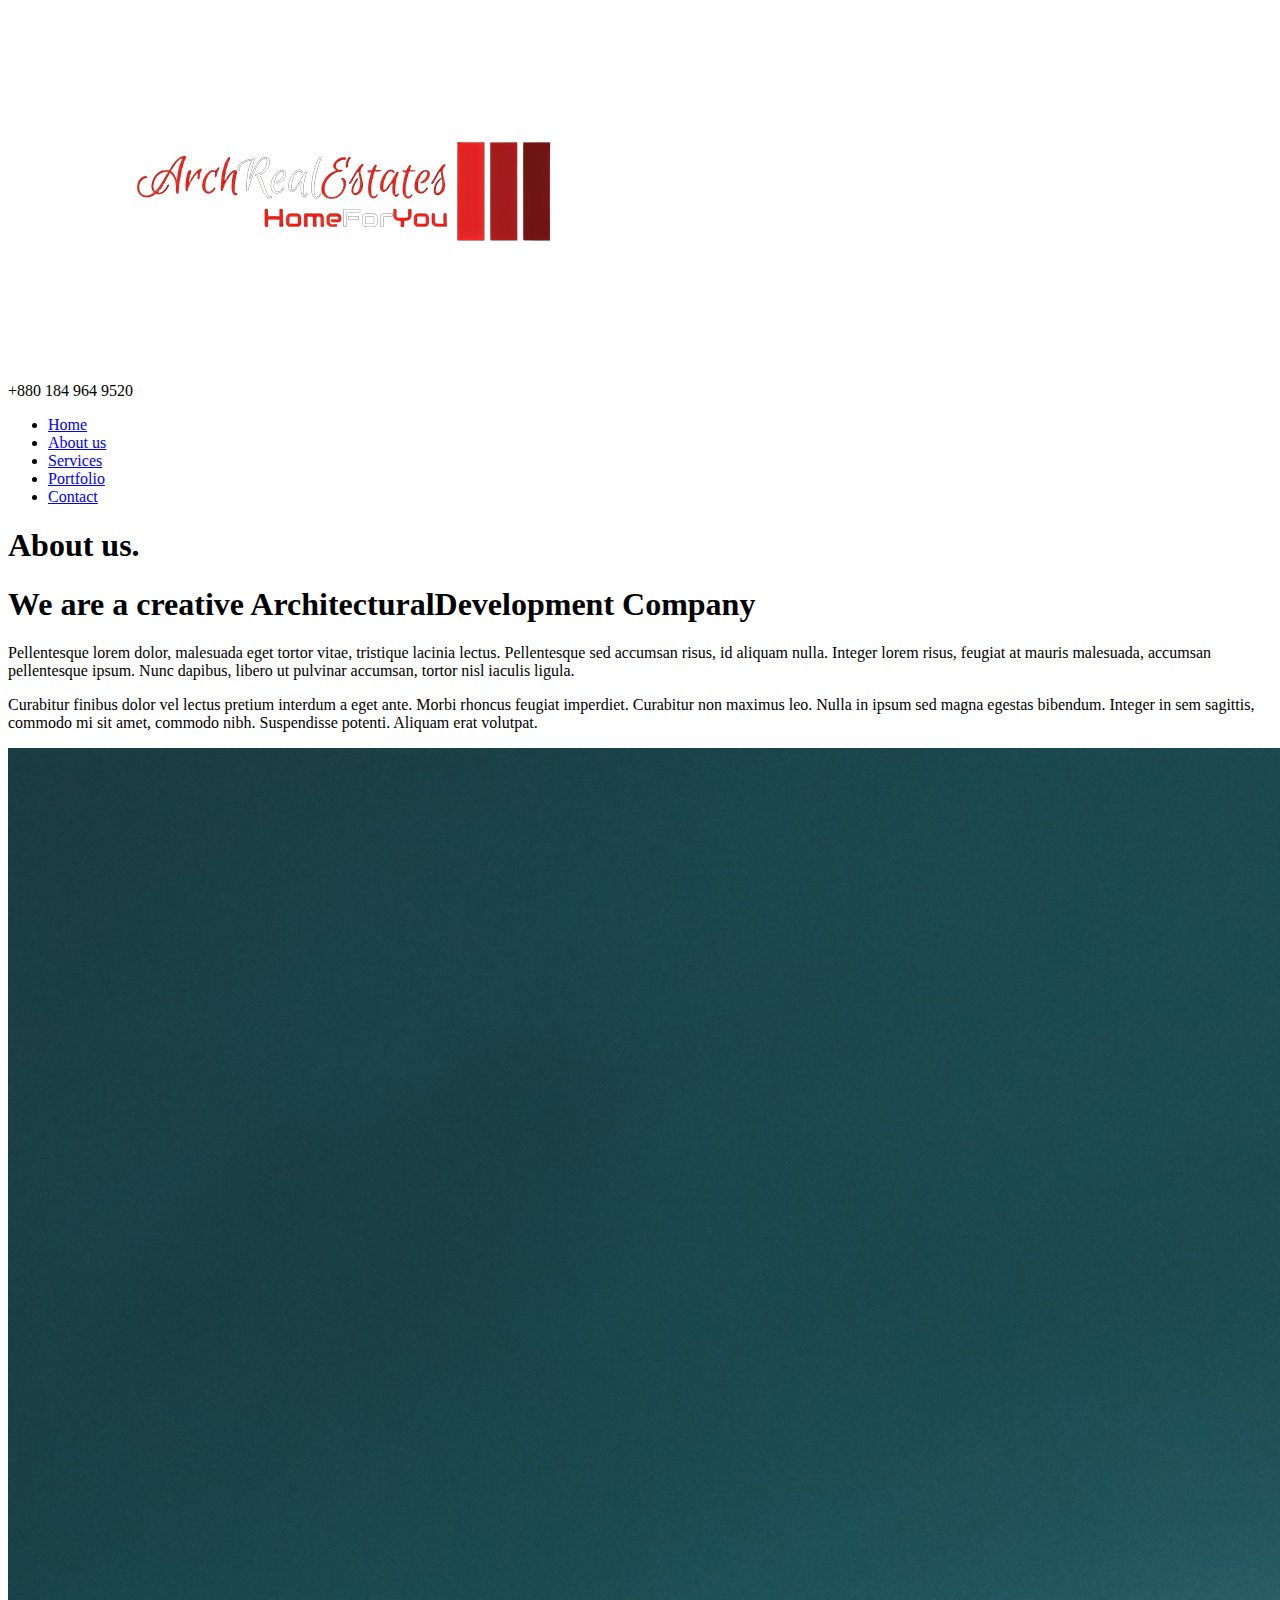
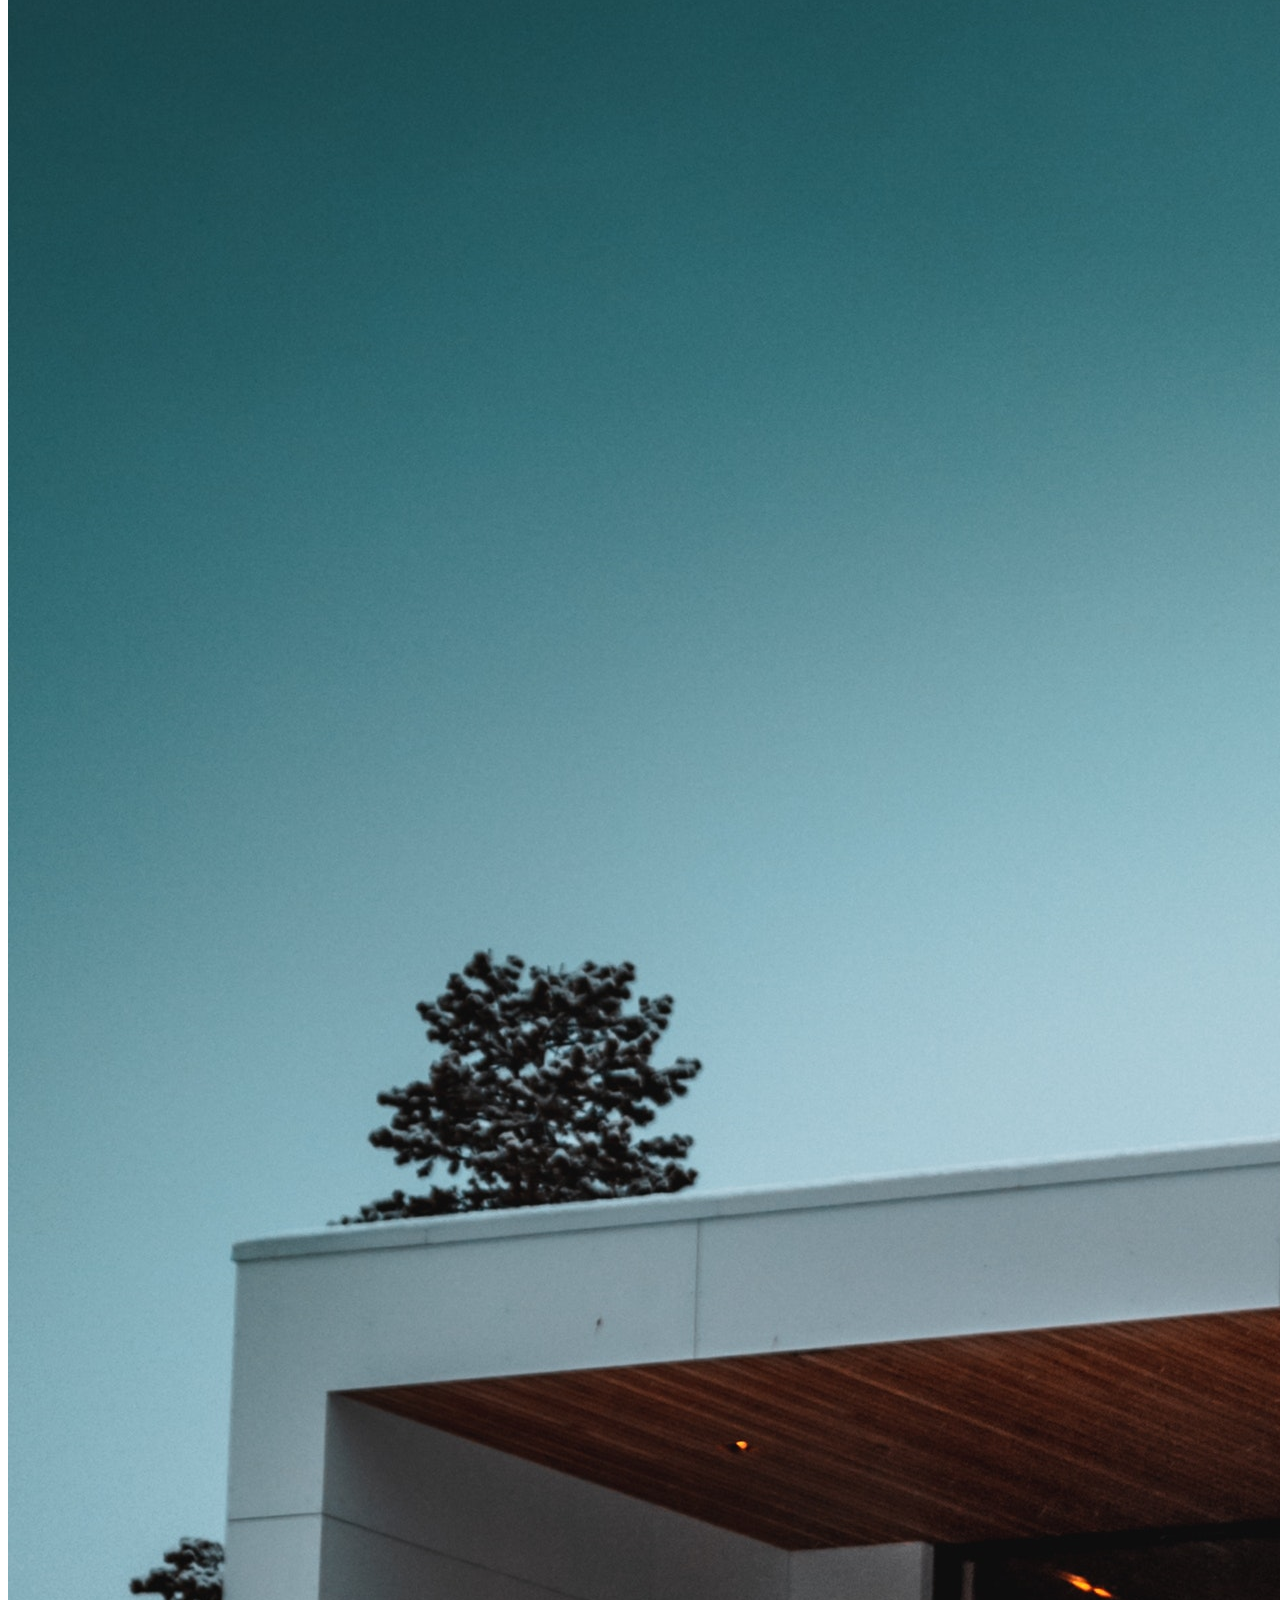
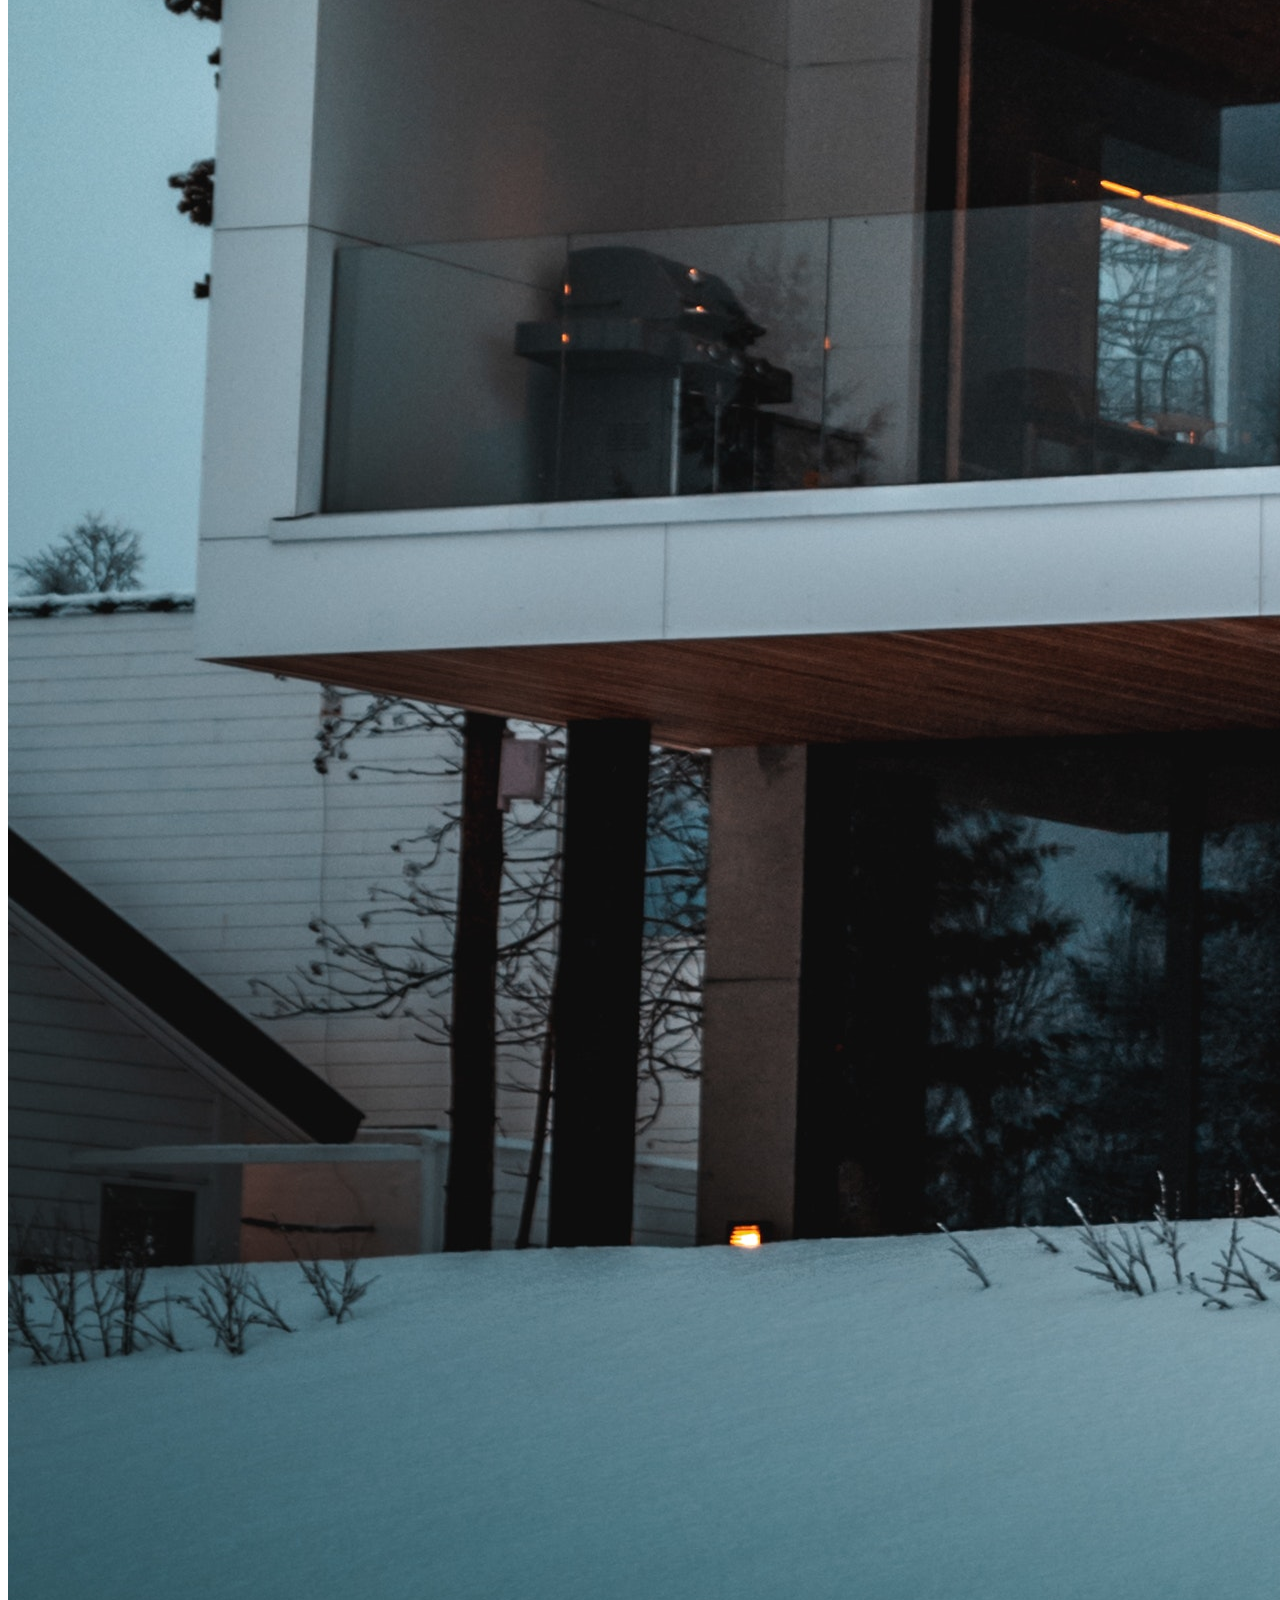
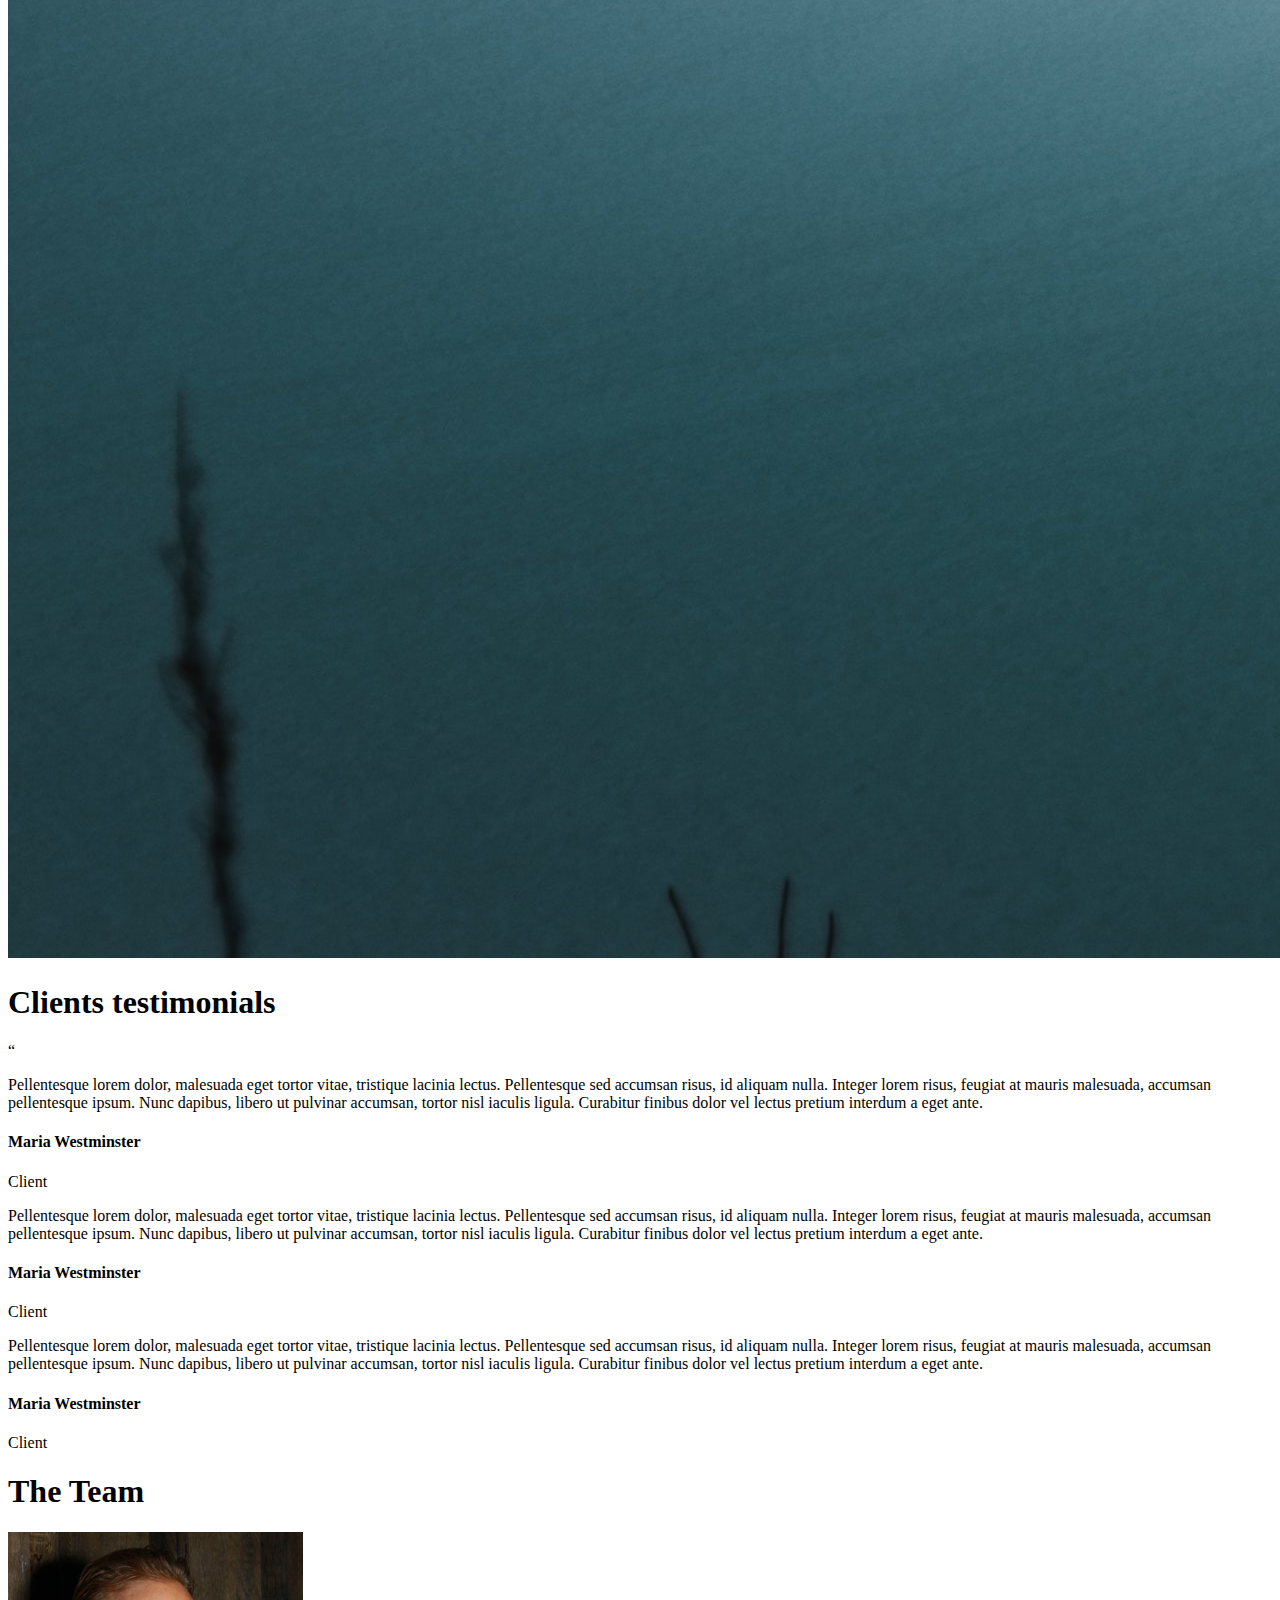
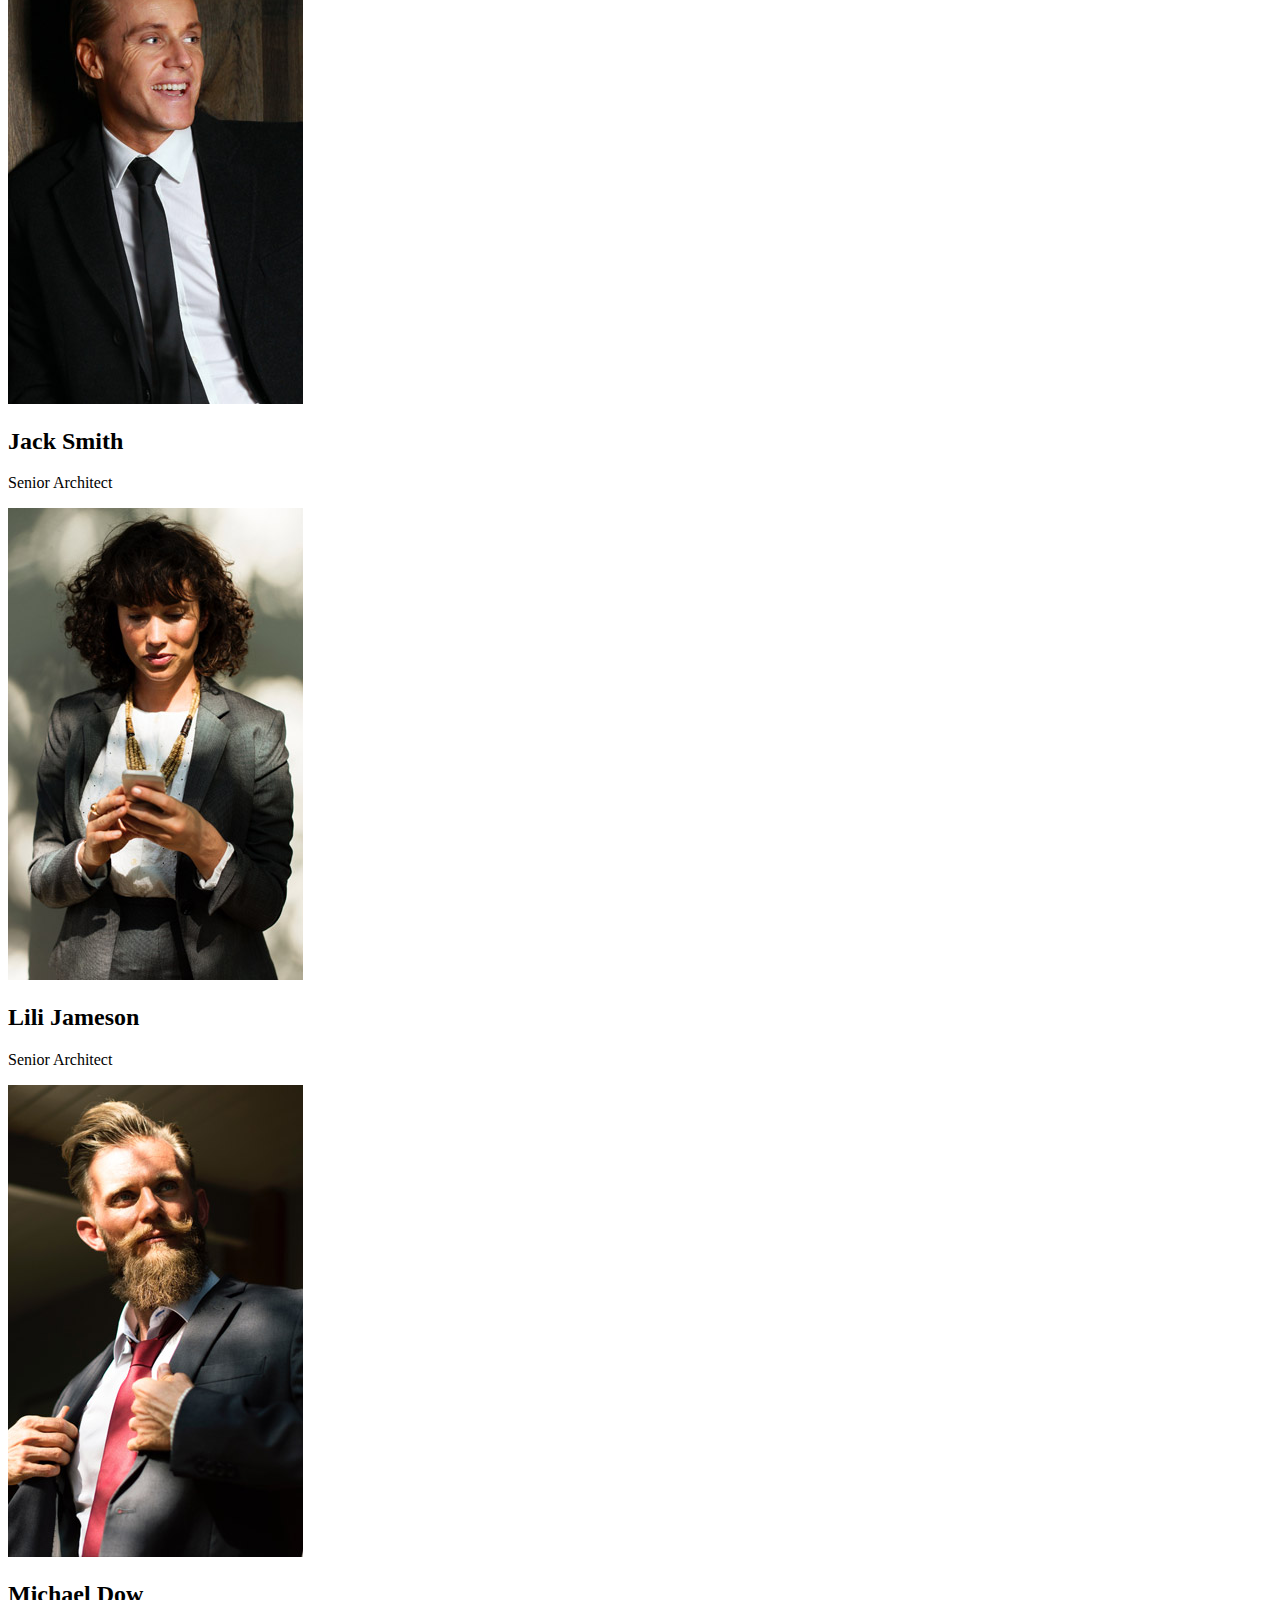
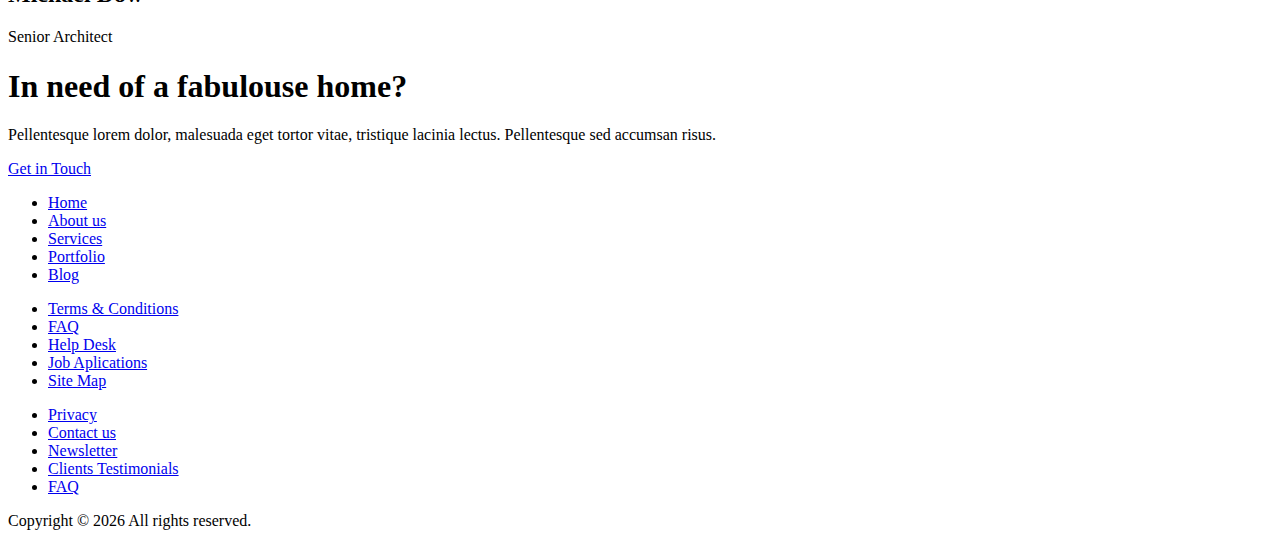
==== about.html @ f1fff40c "Add files via upload" ====
<!DOCTYPE html>
<html lang="en">
<head>
	<title>ArcH Real Estates</title>
	<meta charset="UTF-8">
	<meta name="description" content="ArcH Real Estates">
	<meta name="keywords" content="arcade, architecture, onepage, creative, html">
	<meta name="viewport" content="width=device-width, initial-scale=1.0">
	<!-- Favicon -->   
	<!-- <link href="img/favicon.ico" rel="shortcut icon"/> -->

	<!-- Google Fonts -->
	<link href="https://fonts.googleapis.com/css?family=Roboto:300,400,500,700" rel="stylesheet">

	<!-- Stylesheets -->
	<link rel="stylesheet" href="css/bootstrap.min.css"/>
	<link rel="stylesheet" href="css/font-awesome.min.css"/>
	<link rel="stylesheet" href="css/animate.css"/>
	<link rel="stylesheet" href="css/owl.carousel.css"/>
	<link rel="stylesheet" href="css/style.css"/>


	<!--[if lt IE 9]>
	  <script src="https://oss.maxcdn.com/html5shiv/3.7.2/html5shiv.min.js"></script>
	  <script src="https://oss.maxcdn.com/respond/1.4.2/respond.min.js"></script>
	<![endif]-->

</head>
<body>
	<!-- Page Preloder -->
	<div id="preloder">
		<div class="loader"></div>
	</div>
	
	<!-- Header section start -->   
	<header class="header-area">
		<a href="index.html" class="logo-area">
			<img src="img/archLogo.png" alt="">
		</a>
		<div class="nav-switch">
			<i class="fa fa-bars"></i>
		</div>
		<div class="phone-number">+880 184 964 9520</div>
		<nav class="nav-menu">
			<ul>
				<li><a href="index.html">Home</a></li>
				<li class="active"><a href="about.html">About us</a></li>
				<li><a href="service.html">Services</a></li>
				<li><a href="portfolio.html">Portfolio</a></li>
				<li><a href="contact.html">Contact</a></li>
			</ul>
		</nav>
	</header>
	<!-- Header section end -->   


	<!-- Page header section start -->
	<section class="page-header-section set-bg" data-setbg="img/headerr.jpg">
		<div class="container">
			<h1 class="header-title">About <span>us.</span></h1>
		</div>
	</section>
	<!-- Page header section end -->



	<!-- Intro section start -->
	<section class="intro-section spad">
		<div class="container">
			<div class="row">
				<div class="col-lg-8 intro-text">
					<h1>We are a creative Architectural<span>Development</span> Company</h1>
					<div class="row">
						<div class="col-md-6">
							<p>Pellentesque lorem dolor, malesuada eget tortor vitae, tristique lacinia lectus. Pellentesque sed accumsan risus, id aliquam nulla. Integer lorem risus, feugiat at mauris malesuada, accumsan pellentesque ipsum. Nunc dapibus, libero ut pulvinar accumsan, tortor nisl iaculis ligula. </p>
						</div>
						<div class="col-md-6">
							<p>Curabitur finibus dolor vel lectus pretium interdum a eget ante. Morbi rhoncus feugiat imperdiet. Curabitur non maximus leo. Nulla in ipsum sed magna egestas bibendum. Integer in sem sagittis, commodo mi sit amet, commodo nibh. Suspendisse potenti. Aliquam erat volutpat. </p>
						</div>
					</div>
				</div>
				<div class="col-lg-4 pt-4">
					<img src="img/build-5.jpg" alt="">
				</div>
			</div>
		</div>
	</section>
	<!-- Intro section end -->


	<!-- Testimonials section start -->
	<section class="testimonials-section spad">
		<div class="testimonials-image-box"></div>
		<div class="container">
			<div class="row">
				<div class="col-lg-7 pl-lg-0 offset-lg-5 cta-content">
					<h1>Clients <span>testimonials</span></h1>
					<div class="qut">“</div>
					<div class="testimonials-slider" id="test-slider">
						<div class="ts-item">
							<p>Pellentesque lorem dolor, malesuada eget tortor vitae, tristique lacinia lectus. Pellentesque sed accumsan risus, id aliquam nulla. Integer lorem risus, feugiat at mauris malesuada, accumsan pellentesque ipsum. Nunc dapibus, libero ut pulvinar accumsan, tortor nisl iaculis ligula. Curabitur finibus dolor vel lectus pretium interdum a eget ante. </p>
							<h4>Maria Westminster</h4>
							<span>Client</span>
						</div>
						<div class="ts-item">
							<p>Pellentesque lorem dolor, malesuada eget tortor vitae, tristique lacinia lectus. Pellentesque sed accumsan risus, id aliquam nulla. Integer lorem risus, feugiat at mauris malesuada, accumsan pellentesque ipsum. Nunc dapibus, libero ut pulvinar accumsan, tortor nisl iaculis ligula. Curabitur finibus dolor vel lectus pretium interdum a eget ante. </p>
							<h4>Maria Westminster</h4>
							<span>Client</span>
						</div>
						<div class="ts-item">
							<p>Pellentesque lorem dolor, malesuada eget tortor vitae, tristique lacinia lectus. Pellentesque sed accumsan risus, id aliquam nulla. Integer lorem risus, feugiat at mauris malesuada, accumsan pellentesque ipsum. Nunc dapibus, libero ut pulvinar accumsan, tortor nisl iaculis ligula. Curabitur finibus dolor vel lectus pretium interdum a eget ante. </p>
							<h4>Maria Westminster</h4>
							<span>Client</span>
						</div>
					</div>
					<div class="slide-num-holder test-slider" id="snh-2"></div>
				</div>
			</div>
		</div>
	</section>
	<!-- Testimonials section end -->



	<!-- Team section start -->
	<section class="team-section spad">
		<div class="container">
			<div class="section-title mb100">
				<h1>The Team</h1>
			</div>
			<div class="row">
				<div class="col-lg-4 col-md-6">
					<div class="team-member">
						<img src="img/team/1.jpg" alt="">
						<div class="member-info">
							<h2>Jack Smith</h2>
							<p>Senior Architect</p>
						</div>
					</div>
				</div>
				<div class="col-lg-4 col-md-6">
					<div class="team-member">
						<img src="img/team/2.jpg" alt="">
						<div class="member-info">
							<h2>Lili Jameson</h2>
							<p>Senior Architect</p>
						</div>
					</div>
				</div>
				<div class="col-lg-4 col-md-6">
					<div class="team-member">
						<img src="img/team/3.jpg" alt="">
						<div class="member-info">
							<h2>Michael Dow</h2>
							<p>Senior Architect</p>
						</div>
					</div>
				</div>
			</div>
		</div>
	</section>
	<!-- Team section end -->


	<section class="promo-section">
		<div class="container">
			<div class="row">
				<div class="col-lg-9 promo-text">
					<h1>In need of a <span>fabulouse</span> home?</h1>
					<p>Pellentesque lorem dolor, malesuada eget tortor vitae, tristique lacinia lectus. Pellentesque sed accumsan risus.</p>
				</div>
				<div class="col-lg-3 text-lg-right">
					<a href="#" class="site-btn sb-dark mt-4">Get in Touch</a>
				</div>
			</div>
		</div>
	</section>




	<!-- Footer section start -->
	<footer class="footer-section">
		<div class="footer-social">
			<div class="social-links">
				<a href="#"><i class="fa fa-pinterest"></i></a>
				<a href="#"><i class="fa fa-linkedin"></i></a>
				<a href="#"><i class="fa fa-instagram"></i></a>
				<a href="#"><i class="fa fa-facebook"></i></a>
				<a href="#"><i class="fa fa-twitter"></i></a>
			</div>
		</div>
		<div class="container">
			<div class="row">
				<div class="col-lg-9 offset-lg-3">
					<div class="row">
						<div class="col-md-4">
							<div class="footer-item">
								<ul>
									<li><a href="#">Home</a></li>
									<li><a href="#">About us</a></li>
									<li><a href="#">Services</a></li>
									<li><a href="#">Portfolio</a></li>
									<li><a href="#">Blog</a></li>
								</ul>
							</div>
						</div>
						<div class="col-md-4">
							<div class="footer-item">
								<ul>
									<li><a href="#">Terms & Conditions</a></li>
									<li><a href="#">FAQ</a></li>
									<li><a href="#">Help Desk</a></li>
									<li><a href="#">Job Aplications</a></li>
									<li><a href="#">Site Map</a></li>
								</ul>
							</div>
						</div>
						<div class="col-md-4">
							<div class="footer-item">
								<ul>
									<li><a href="#">Privacy</a></li>
									<li><a href="#">Contact us</a></li>
									<li><a href="#">Newsletter</a></li>
									<li><a href="#">Clients Testimonials</a></li>
									<li><a href="#">FAQ</a></li>
								</ul>
							</div>
						</div>
					</div>
				</div>
			</div>
		</div>


		
		<div class="copyright">Copyright &copy; 
			<script>document.write(new Date().getFullYear());</script> All rights reserved.  
			<!-- <br>This template is made with <i class="fa fa-heart-o" aria-hidden="true"></i> by <a href="https://colorlib.com" target="_blank">Colorlib</a> -->
		</div>
	</footer>
	<!-- Footer section end -->



	<!--====== Javascripts & Jquery ======-->
	<script src="js/jquery-2.1.4.min.js"></script>
	<script src="js/bootstrap.min.js"></script>
	<script src="js/isotope.pkgd.min.js"></script>
	<script src="js/owl.carousel.min.js"></script>
	<script src="js/jquery.owl-filter.js"></script>
	<script src="js/magnific-popup.min.js"></script>
	<script src="js/circle-progress.min.js"></script>
	<script src="js/main.js"></script>
</body>
</html>
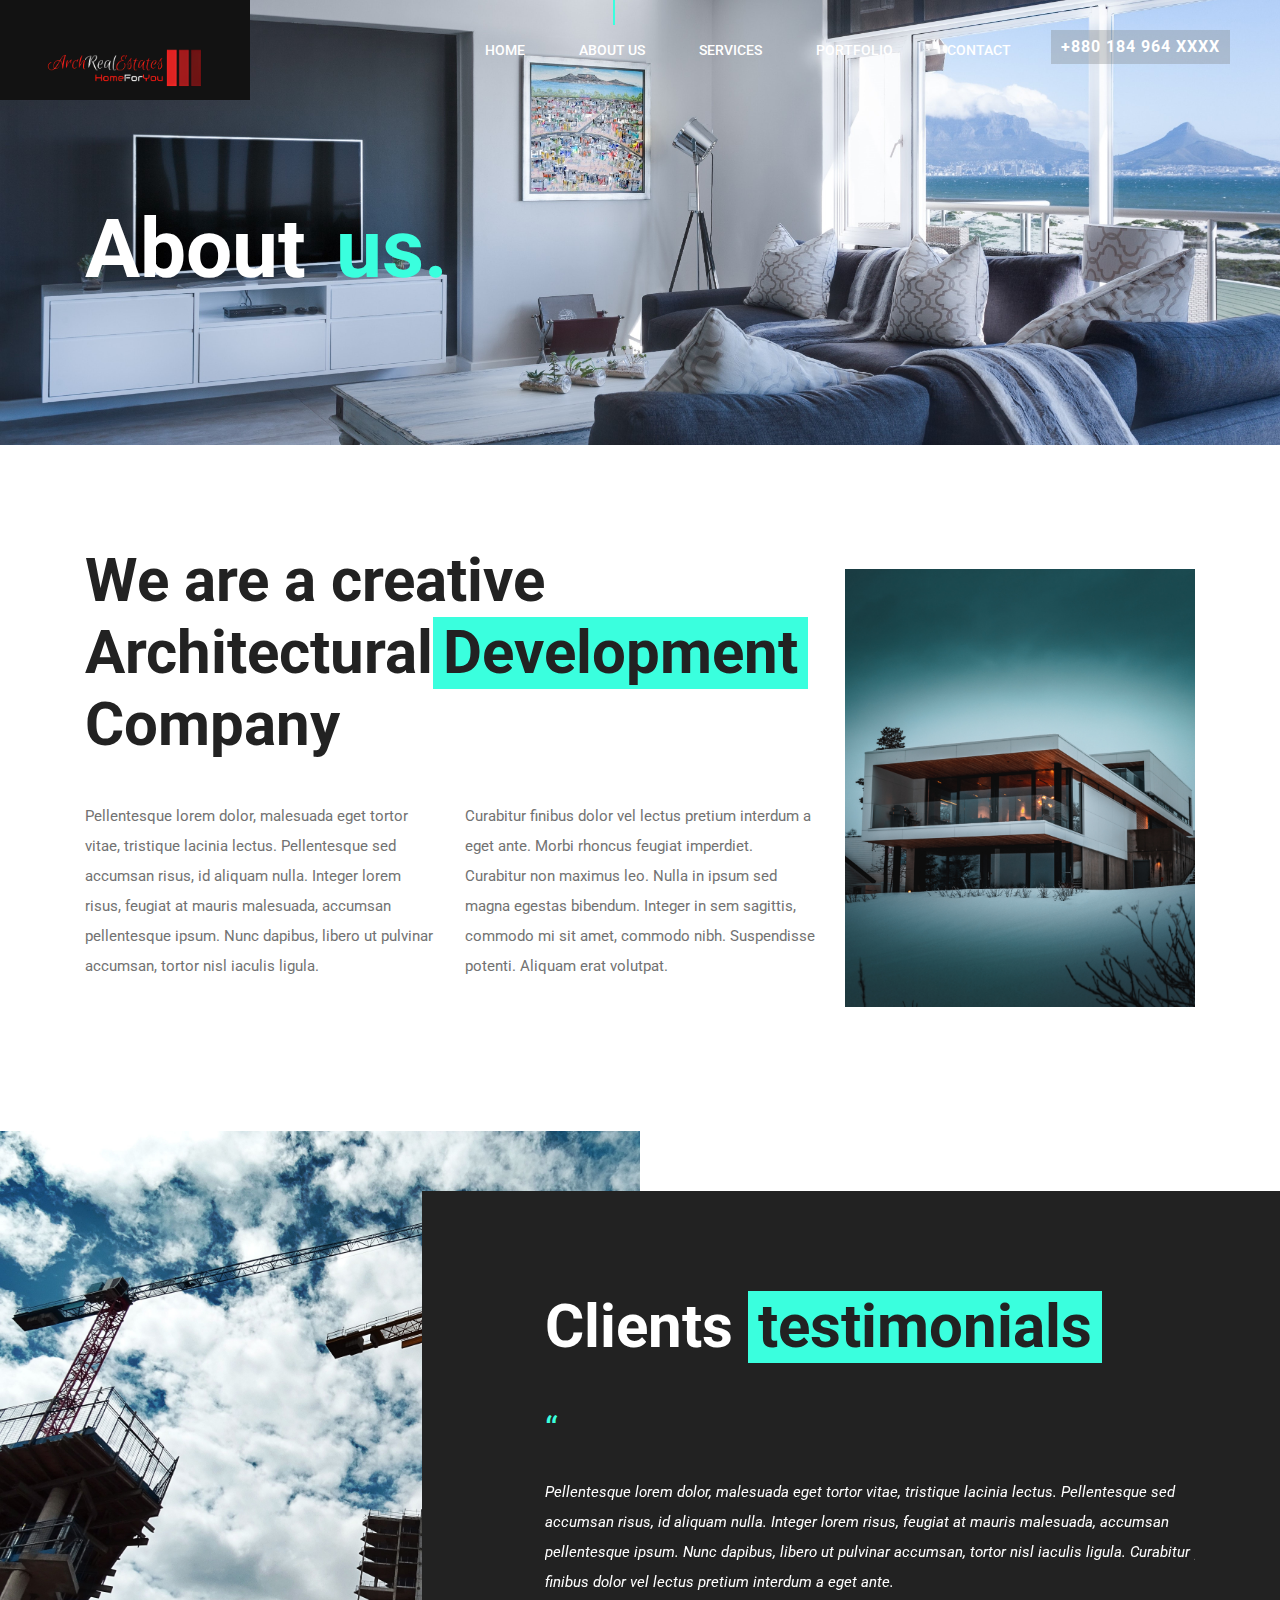
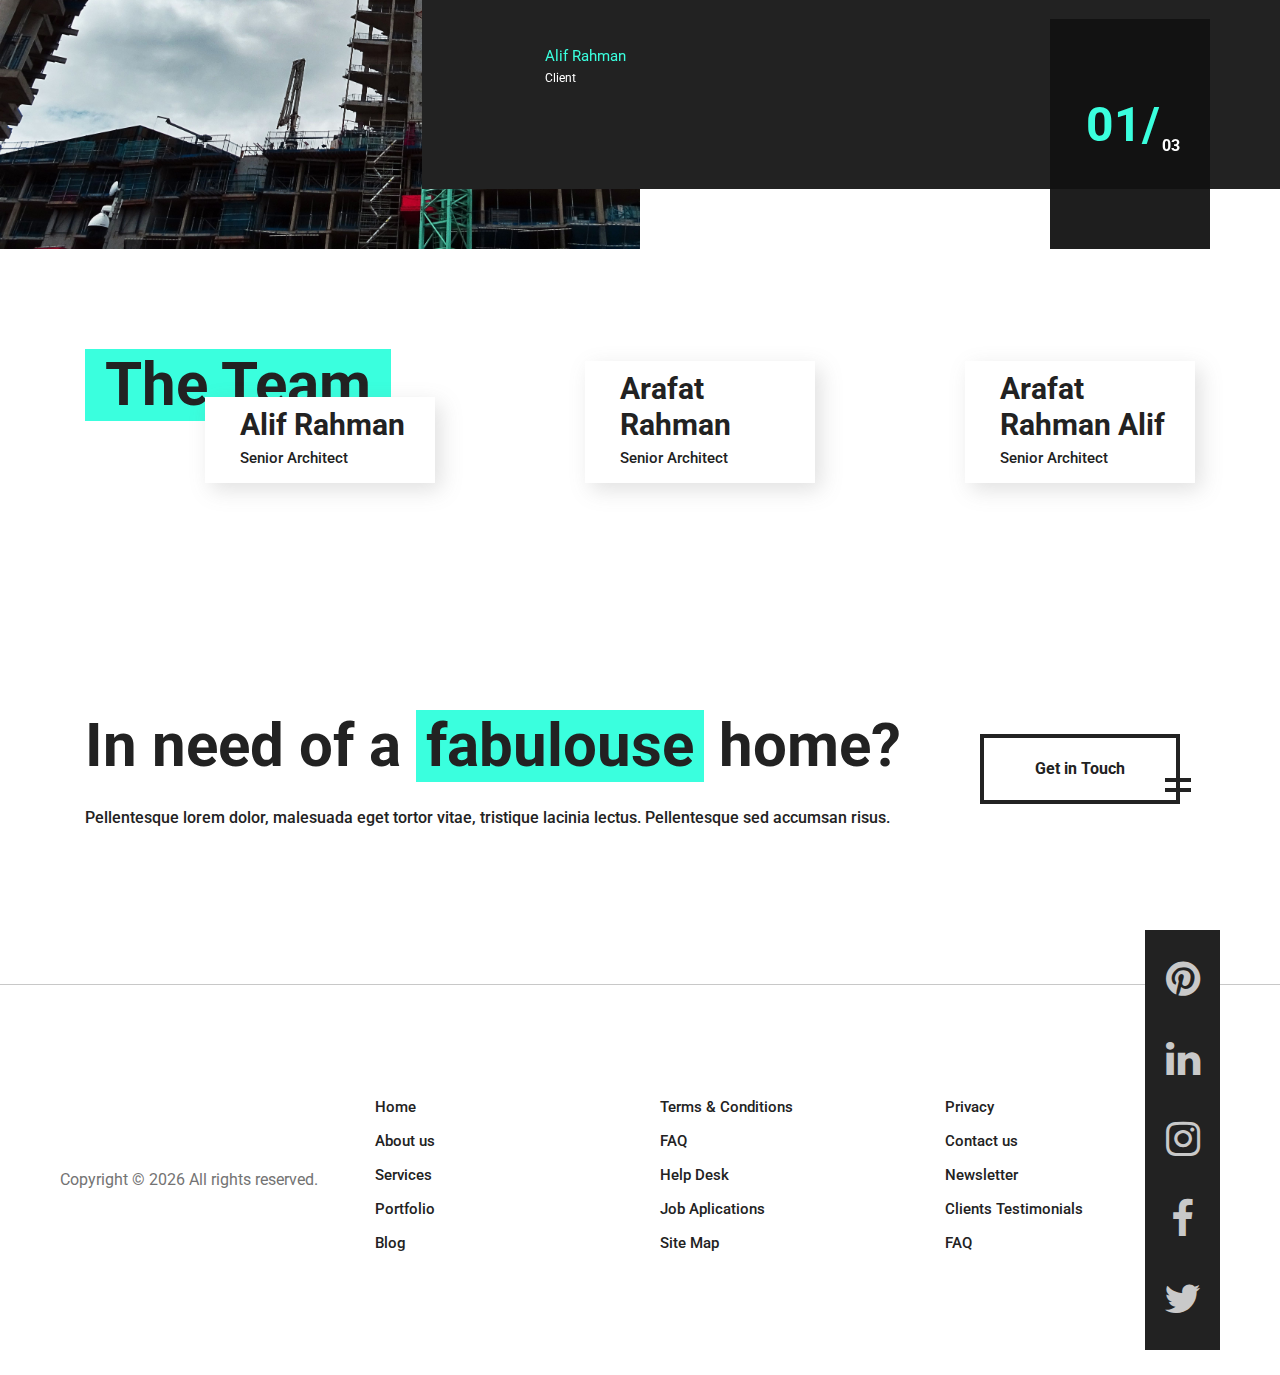
==== commit 15975166: "Add files via upload" ====
--- a/about.html
+++ b/about.html
@@ -28,10 +28,10 @@
 </head>
 <body>
 	<!-- Page Preloder -->
-	<div id="preloder">
+	<!-- <div id="preloder">
 		<div class="loader"></div>
 	</div>
-	
+	 -->
 	<!-- Header section start -->   
 	<header class="header-area">
 		<a href="index.html" class="logo-area">
@@ -40,7 +40,7 @@
 		<div class="nav-switch">
 			<i class="fa fa-bars"></i>
 		</div>
-		<div class="phone-number">+880 184 964 9520</div>
+		<div class="phone-number">+880 184 964 XXXX</div>
 		<nav class="nav-menu">
 			<ul>
 				<li><a href="index.html">Home</a></li>
@@ -99,17 +99,17 @@
 					<div class="testimonials-slider" id="test-slider">
 						<div class="ts-item">
 							<p>Pellentesque lorem dolor, malesuada eget tortor vitae, tristique lacinia lectus. Pellentesque sed accumsan risus, id aliquam nulla. Integer lorem risus, feugiat at mauris malesuada, accumsan pellentesque ipsum. Nunc dapibus, libero ut pulvinar accumsan, tortor nisl iaculis ligula. Curabitur finibus dolor vel lectus pretium interdum a eget ante. </p>
-							<h4>Maria Westminster</h4>
+							<h4>Alif Rahman</h4>
 							<span>Client</span>
 						</div>
 						<div class="ts-item">
 							<p>Pellentesque lorem dolor, malesuada eget tortor vitae, tristique lacinia lectus. Pellentesque sed accumsan risus, id aliquam nulla. Integer lorem risus, feugiat at mauris malesuada, accumsan pellentesque ipsum. Nunc dapibus, libero ut pulvinar accumsan, tortor nisl iaculis ligula. Curabitur finibus dolor vel lectus pretium interdum a eget ante. </p>
-							<h4>Maria Westminster</h4>
+							<h4>Arafat Rahman</h4>
 							<span>Client</span>
 						</div>
 						<div class="ts-item">
 							<p>Pellentesque lorem dolor, malesuada eget tortor vitae, tristique lacinia lectus. Pellentesque sed accumsan risus, id aliquam nulla. Integer lorem risus, feugiat at mauris malesuada, accumsan pellentesque ipsum. Nunc dapibus, libero ut pulvinar accumsan, tortor nisl iaculis ligula. Curabitur finibus dolor vel lectus pretium interdum a eget ante. </p>
-							<h4>Maria Westminster</h4>
+							<h4>Arafat Rahman Alif</h4>
 							<span>Client</span>
 						</div>
 					</div>
@@ -133,7 +133,7 @@
 					<div class="team-member">
 						<img src="img/team/1.jpg" alt="">
 						<div class="member-info">
-							<h2>Jack Smith</h2>
+							<h2>Alif Rahman</h2>
 							<p>Senior Architect</p>
 						</div>
 					</div>
@@ -142,7 +142,7 @@
 					<div class="team-member">
 						<img src="img/team/2.jpg" alt="">
 						<div class="member-info">
-							<h2>Lili Jameson</h2>
+							<h2>Arafat Rahman</h2>
 							<p>Senior Architect</p>
 						</div>
 					</div>
@@ -151,7 +151,7 @@
 					<div class="team-member">
 						<img src="img/team/3.jpg" alt="">
 						<div class="member-info">
-							<h2>Michael Dow</h2>
+							<h2>Arafat Rahman Alif</h2>
 							<p>Senior Architect</p>
 						</div>
 					</div>
--- a/css/style.css
+++ b/css/style.css
@@ -0,0 +1,2110 @@
+/* =================================
+------------------------------------
+  Arcade - Architecture
+  Version: 1.0
+ ------------------------------------ 
+ ====================================*/
+
+
+
+
+
+/*----------------------------------------*/
+/* Template default CSS
+/*----------------------------------------*/
+html,
+body {
+	height: 100%;
+	font-family: 'Roboto', sans-serif;
+}
+
+h1,
+h2,
+h3,
+h4,
+h5,
+h6 {
+	color: #222222;
+	margin: 0;
+	margin-bottom: 10px;
+	font-weight: 700;
+}
+
+h1 {
+	font-size: 60px;
+	margin-bottom: 40px;
+}
+
+h1 span {
+	background: #3affde;
+	padding: 0 10px;
+	color: #222222;
+	display: inline-block;
+}
+
+h2 {
+	font-size: 36px;
+}
+
+h3 {
+	font-size: 24px;
+	margin-bottom: 30px;
+}
+
+h4 {
+	font-size: 15px;
+}
+
+p {
+	font-size: 15px;
+	color: #727272;
+	line-height: 2;
+}
+
+img {
+	max-width: 100%;
+}
+
+input:focus,
+select:focus,
+button:focus,
+textarea:focus {
+	outline: none;
+}
+
+a:hover,
+a:focus {
+	text-decoration: none;
+	outline: none;
+}
+
+ul,
+ol {
+	padding: 0;
+	margin: 0;
+}
+
+/*------------------------
+  Helper css
+--------------------------*/
+.sp-title {
+	font-size: 60px;
+	margin-bottom: 40px;
+}
+
+.sp-title span {
+	background: #3affde;
+	padding: 0 10px;
+	color: #222222;
+	display: inline-block;
+}
+
+.pt100 {
+	padding-top: 100px;
+}
+
+.pb100 {
+	padding-bottom: 100px;
+}
+
+.pt50 {
+	padding-top: 50px;
+}
+
+.pb50 {
+	padding-bottom: 50px;
+}
+
+.mb100 {
+	margin-bottom: 100px;
+}
+
+.spad {
+	padding: 100px 0;
+}
+
+.section-title {
+	margin-bottom: 75px;
+}
+
+.section-title h1,
+.section-title h2 {
+	display: inline-block;
+	background: #3affde;
+	padding: 0 20px;
+	margin-bottom: 0;
+	font-size: 60px;
+}
+
+.set-bg {
+	background-size: cover;
+	background-repeat: no-repeat;
+}
+
+/*------------------------
+  Common element css
+--------------------------*/
+/*=== Preloder ===*/
+#preloder {
+	position: fixed;
+	width: 100%;
+	height: 100%;
+	top: 0;
+	left: 0;
+	z-index: 999999;
+	background: #fff;
+}
+
+.loader {
+	width: 30px;
+	height: 30px;
+	border: 3px solid #000;
+	position: absolute;
+	top: 50%;
+	left: 50%;
+	margin-top: -13px;
+	margin-left: -13px;
+	border-radius: 60px;
+	border-left-color: transparent;
+	animation: loader 0.8s linear infinite;
+	-webkit-animation: loader 0.8s linear infinite;
+	}
+
+@keyframes loader {
+	0% {
+		transform: rotate(0deg);
+	}
+	50% {
+		transform: rotate(180deg);
+	}
+	100% {
+		transform: rotate(360deg);
+	}
+}
+
+@-webkit-keyframes loader {
+	0% {
+		-webkit-transform: rotate(0deg);
+	}
+	50% {
+		-webkit-transform: rotate(180deg);
+	}
+	100% {
+		-webkit-transform: rotate(360deg);
+	}
+}
+.site-btn {
+	display: inline-block;
+	font-weight: 700;
+	border: 4px solid;
+	min-width: 200px;
+	text-align: center;
+	padding: 19px 0;
+	position: relative;
+	background-color: transparent;
+	margin-right: 15px;
+	z-index: 1;
+}
+
+.site-btn:after,
+.site-btn:before {
+	position: absolute;
+	content: "";
+	width: 26px;
+	height: 4px;
+	right: -15px;
+}
+
+.site-btn:after {
+	bottom: 8px;
+}
+
+.site-btn:before {
+	bottom: 18px;
+}
+
+.site-btn.sb-light {
+	color: #fff;
+}
+
+.site-btn.sb-light:after,
+.site-btn.sb-light:before {
+	background: #fff;
+}
+
+.site-btn.sb-dark {
+	color: #222222;
+}
+
+.site-btn.sb-dark:after,
+.site-btn.sb-dark:before {
+	background: #222222;
+}
+
+.site-btn.sb-solid-color {
+	background: #3affde;
+	border-color: #3affde;
+}
+
+.site-btn.sb-solid-color:after,
+.site-btn.sb-solid-color:before {
+	background: #222222;
+}
+
+.site-btn.sb-solid-dark {
+	background: #222;
+	border-color: #222;
+	color: #3affde;
+}
+
+.site-btn.sb-solid-dark:after,
+.site-btn.sb-solid-dark:before {
+	background: #3affde;
+}
+
+.element {
+	margin-bottom: 100px;
+}
+
+/*===  Accordion ===*/
+.accordion-area .panel {
+	margin-bottom: 15px;
+}
+
+.accordion-area .panel-header {
+	background: #f0f0f0;
+	display: block;
+	padding: 12px 50px;
+	font-size: 14px;
+	font-weight: 700;
+	position: relative;
+	-webkit-transition: all 0.4s ease-out 0s;
+	-o-transition: all 0.4s ease-out 0s;
+	transition: all 0.4s ease-out 0s;
+}
+
+.accordion-area .panel-header.active {
+	background: #3affde;
+}
+
+.accordion-area .panel-header.active .panel-link:after {
+	content: "-";
+}
+
+.accordion-area .panel-header.active .panel-link.collapsed:after {
+	content: "+";
+}
+
+.accordion-area .panel-link {
+	position: absolute;
+	right: 0;
+	top: 0;
+	height: 100%;
+	width: 50px;
+	background: #3affde;
+	border: none;
+	cursor: pointer;
+}
+
+.accordion-area .panel-body p {
+	font-size: 14px;
+	margin-bottom: 0;
+	padding-top: 25px;
+}
+
+.accordion-area .panel-body {
+	padding: 0 5px;
+}
+
+.accordion-area .panel-link:after {
+	content: "+";
+	position: absolute;
+	left: 50%;
+	font-size: 16px;
+	font-weight: 700;
+	top: 50%;
+	line-height: 16px;
+	margin-top: -8px;
+	margin-left: -4px;
+}
+
+/*===  Tab  ===*/
+.tab-element .nav-tabs {
+	border-bottom: none;
+	margin-bottom: 35px;
+}
+
+.tab-element .nav-tabs .nav-link {
+	border: none;
+	background: #f0f0f0;
+	border-radius: 0;
+	margin-right: 5px;
+	font-size: 14px;
+	font-weight: 500;
+	color: #222;
+	padding: 15px 30px;
+}
+
+.tab-element .nav-tabs .nav-link.active {
+	background: #3affde;
+}
+
+.tab-element .nav-tabs .nav-link.active,
+.tab-element .nav-tabs .nav-link:hover {
+	border: none;
+}
+
+.tab-element .tab-pane h4 {
+	font-size: 18px;
+	margin: 25px 0 20px;
+}
+
+.tab-element .tab-pane p {
+	font-size: 14px;
+}
+
+/*===  Loader ===*/
+.circle-progress {
+	text-align: center;
+	padding-top: 30px;
+	display: inline-block;
+}
+
+.circle-progress .prog-circle {
+	position: relative;
+	margin-bottom: -155px;
+}
+
+.circle-progress .prog-circle:after {
+	position: absolute;
+	content: "";
+	width: 177px;
+	height: 177px;
+	left: 9px;
+	top: 9px;
+	border-radius: 50%;
+	border: 2px solid #fff;
+	z-index: 1;
+}
+
+.circle-progress canvas {
+	-webkit-transform: rotate(90deg);
+	-ms-transform: rotate(90deg);
+	transform: rotate(90deg);
+}
+
+.circle-progress .progress-info {
+	width: 100%;
+	border-radius: 150px;
+	margin: 0 auto;
+	padding-top: 22px;
+}
+
+.circle-progress .progress-info h2 {
+	font-size: 48px;
+}
+
+.circle-progress .prog-title {
+	text-align: center;
+	margin-top: 100px;
+}
+
+.circle-progress .prog-title h3 {
+	font-size: 18px;
+	color: #727272;
+}
+
+.img-popup-warp .mfp-content {
+	opacity: 0;
+	-webkit-transform: scale(0.8);
+	    -ms-transform: scale(0.8);
+	        transform: scale(0.8);
+	-webkit-transition: all 0.4s;
+	-o-transition: all 0.4s;
+	transition: all 0.4s;
+}
+
+.img-popup-warp.mfp-ready .mfp-content {
+	opacity: 1;
+	-webkit-transform: scale(1);
+	    -ms-transform: scale(1);
+	        transform: scale(1);
+}
+
+/*----------------------------------------*/
+/*  Header CSS
+/*----------------------------------------*/
+.header-area {
+	position: absolute;
+	width: 100%;
+	top: 0;
+	z-index: 50;
+}
+
+.logo-area {
+	float: left;
+	display: inline-block;
+	background: #121212;
+	height: 100px;
+	width: 250px;
+}
+
+.phone-number {
+	color: white;
+	float: right;
+	display: inline-block;
+	padding: 5px 10px;
+	background: #7d807e54;
+	font-weight: 700;
+	letter-spacing: 1px;
+	margin-top: 30px;
+	margin-right: 50px;
+}
+
+.nav-switch {
+	display: none;
+}
+
+.nav-menu {
+	display: inline-block;
+	float: right;
+}
+
+.nav-menu ul {
+	list-style: none;
+}
+
+.nav-menu ul li {
+	display: inline;
+}
+
+.nav-menu ul li a {
+	display: inline-block;
+	padding: 40px 10px 5px;
+	text-transform: uppercase;
+	margin-right: 30px;
+	font-size: 14px;
+	color: #fff;
+	font-weight: 500;
+	position: relative;
+}
+
+.nav-menu ul li a:after {
+	position: absolute;
+	content: "";
+	width: 2px;
+	height: 0;
+	left: 50%;
+	margin-left: 1px;
+	top: 0;
+	background: #3affde;
+	-webkit-transition: all 0.4s;
+	-o-transition: all 0.4s;
+	transition: all 0.4s;
+}
+
+.nav-menu ul li a:hover:after {
+	height: 25px;
+}
+
+.nav-menu ul li.active>a:after {
+	height: 25px;
+}
+
+/*---------------------------------------*/
+/*  Hero Section CSS
+/*----------------------------------------*/
+.hero-section {
+	height: 960px;
+	background: #ededed;
+	position: relative;
+}
+
+.left-bar {
+	position: absolute;
+	width: 100px;
+	height: 100%;
+	background: #121212;
+	z-index: 20;
+}
+
+.left-bar .left-bar-content {
+	position: absolute;
+	width: 100%;
+	bottom: 0;
+	text-align: center;
+	margin-bottom: 90px;
+}
+
+.social-links a {
+	display: block;
+	color: #c9c9c9;
+	margin-bottom: 20px;
+	font-size: 40px;
+	-webkit-transition: all 0.4s;
+	-o-transition: all 0.4s;
+	transition: all 0.4s;
+}
+
+.social-links a:hover {
+	color: #3affde;
+}
+
+.hero-right-text {
+	position: absolute;
+	right: 140px;
+	-webkit-transform: rotate(-90deg);
+	    -ms-transform: rotate(-90deg);
+	        transform: rotate(-90deg);
+	-webkit-transform-origin: right center;
+	    -ms-transform-origin: right center;
+	        transform-origin: right center;
+	bottom: 80%;
+	z-index: 20;
+	color: #ffffff;
+	text-transform: uppercase;
+	letter-spacing: 20px;
+}
+
+.hero-slider .hero-slide-item {
+	width: 100%;
+	height: 960px;
+	display: table;
+}
+
+.hero-slider .hero-slide-item .slide-inner {
+	display: table-cell;
+	vertical-align: middle;
+	position: relative;
+}
+
+.hero-slider .owl-nav {
+	position: absolute;
+	display: inline-block;
+	left: 350px;
+	bottom: 70px;
+}
+
+.hero-slider .owl-nav .owl-prev,
+.hero-slider .owl-nav .owl-next {
+	display: inline-block;
+	margin-right: 30px;
+	font-size: 14px;
+	font-weight: 700;
+	color: #fff;
+	letter-spacing: 1px;
+	-webkit-transition: all 0.4s;
+	-o-transition: all 0.4s;
+	transition: all 0.4s;
+}
+
+.hero-slider .owl-nav .owl-prev:hover,
+.hero-slider .owl-nav .owl-next:hover {
+	color: #3affde;
+}
+
+.hero-slider .owl-nav .owl-prev i {
+	margin-right: 5px;
+}
+
+.hero-slider .owl-nav .owl-next {
+	margin-right: 0px;
+}
+
+.hero-slider .owl-nav .owl-next i {
+	margin-left: 5px;
+}
+
+.slide-num-holder {
+	width: 153px;
+	height: 250px;
+	position: absolute;
+	right: 60px;
+	background: rgba(18, 18, 18, 0.95);
+	bottom: -40px;
+	z-index: 111;
+	text-align: right;
+	padding-right: 20px;
+	padding-top: 60px;
+	color: #fff;
+	font-weight: 700;
+}
+
+.slide-num-holder span {
+	font-size: 48px;
+	color: #3affde;
+	position: relative;
+	top: -10px;
+	right: -10px;
+}
+
+.slide-content {
+	margin-left: 350px;
+	margin-bottom: 50px;
+	padding-left: 190px;
+	padding-top: 170px;
+	padding-bottom: 70px;
+	position: relative;
+	opacity: 0;
+	-webkit-transition: all 0.6s;
+	-o-transition: all 0.6s;
+	transition: all 0.6s;
+}
+
+.slide-content:after {
+	position: absolute;
+	content: "";
+	height: calc(100% + 50px);
+	width: 330px;
+	border-top: 150px solid #4f5050;
+	border-left: 150px solid #b7b8b2;
+	border-bottom: 90px solid #4f5050;
+	top: 0;
+	left: 0;
+	opacity: 0.73;
+}
+
+.slide-content h2 {
+	color: #fff;
+	font-size: 80px;
+	line-height: 80px;
+}
+
+.owl-item.active .slide-content {
+	opacity: 1;
+}
+
+/*----------------------------------------*/
+/*  Intro Section CSS
+/*----------------------------------------*/
+.intro-text p {
+	margin-bottom: 50px;
+}
+
+/*----------------------------------------*/
+/*  Service Section CSS
+/*----------------------------------------*/
+.service-box {
+	margin-bottom: 30px;
+}
+
+.service-box .sb-icon {
+	margin-bottom: 30px;
+	width: 100px;
+	height: 125px;
+	text-align: center;
+	position: relative;
+	overflow: hidden;
+	background-color: transparent;
+	-webkit-transition: all 0.4s;
+	-o-transition: all 0.4s;
+	transition: all 0.4s;
+}
+
+.service-box .sb-icon .sb-img-icon {
+	position: absolute;
+	left: 0;
+	bottom: 0;
+	-webkit-transition: all 0.3s;
+	-o-transition: all 0.3s;
+	transition: all 0.3s;
+}
+
+.service-box .sb-icon .sb-img-icon img {
+	opacity: 0.2;
+	max-height: 70px;
+	-webkit-transition: all 0.3s;
+	-o-transition: all 0.3s;
+	transition: all 0.3s;
+}
+
+.service-box .sb-icon::after {
+	content: "";
+	position: absolute;
+	width: 100%;
+	height: 100%;
+	background: #fff;
+	left: 25px;
+	top: -80px;
+	-webkit-transform: rotate(-65deg);
+	    -ms-transform: rotate(-65deg);
+	        transform: rotate(-65deg);
+}
+
+.service-box .readmore {
+	font-size: 12px;
+	font-weight: 700;
+	color: #222222;
+	display: inline-block;
+	padding: 2px 0;
+	background-color: transparent;
+	-webkit-transition: all 0.4s;
+	-o-transition: all 0.4s;
+	transition: all 0.4s;
+}
+
+.service-box:hover .sb-icon {
+	background-color: #3affde;
+}
+
+.service-box:hover .sb-icon .sb-img-icon {
+	left: 15px;
+	margin-bottom: 5px;
+}
+
+.service-box:hover .sb-icon .sb-img-icon img {
+	opacity: 1;
+}
+
+.service-box:hover .readmore {
+	background-color: #3affde;
+	padding: 2px 10px;
+}
+
+/*----------------------------------------*/
+/*  CTA Section CSS
+/*----------------------------------------*/
+.cta-section {
+	position: relative;
+	margin-bottom: 100px;
+}
+
+.cta-section:after {
+	content: "";
+	position: absolute;
+	width: 67%;
+	height: 100%;
+	right: 0;
+	top: 0;
+	background: #222222;
+	z-index: 2;
+}
+
+.cta-section .cta-image-box {
+	position: absolute;
+	width: 50%;
+	height: 100%;
+	left: 0;
+	background-image: url("../img/bg-2.jpeg");
+	background-repeat: no-repeat;
+	background-size: cover;
+}
+
+.cta-section .container {
+	position: relative;
+	z-index: 9;
+}
+
+.cta-section .cta-content h2 {
+	color: #fff;
+}
+
+.cta-section .cta-content p {
+	color: #fff;
+	margin-bottom: 30px;
+}
+
+.cta-section .cta-content .cta-img-icon {
+	display: inline-block;
+	height: 80px;
+	position: relative;
+	width: 50px;
+	margin-right: 40px;
+	margin-bottom: 30px;
+}
+
+.cta-section .cta-content .cta-img-icon:last-child {
+	margin-right: 0;
+}
+
+.cta-section .cta-content .cta-img-icon img {
+	position: absolute;
+	left: 0;
+	bottom: 0;
+	max-height: 100%;
+}
+
+/*----------------------------------------*/
+/*  Milestones Section CSS
+/*----------------------------------------*/
+.milestone {
+	min-height: 110px;
+	padding-left: 43px;
+	padding-top: 15px;
+	position: relative;
+}
+
+.milestone h2 {
+	margin-bottom: 0;
+	font-size: 68px;
+	display: inline-block;
+	float: left;
+	position: relative;
+	z-index: 1;
+}
+
+.milestone p {
+	float: left;
+	font-size: 20px;
+	margin-top: 10px;
+	margin-left: 10px;
+	line-height: 1.5;
+	position: relative;
+	z-index: 1;
+	font-weight: 500;
+}
+
+.milestone:after {
+	position: absolute;
+	content: "";
+	width: 110px;
+	height: 110px;
+	left: 0;
+	top: 0;
+	background: #efefef;
+	-webkit-transition: all 0.3s;
+	-o-transition: all 0.3s;
+	transition: all 0.3s;
+}
+
+.milestone:hover:after {
+	background: #3affde;
+}
+
+/*----------------------------------------*/
+/*  Projects Section CSS
+/*----------------------------------------*/
+.projects-filter-nav {
+	list-style: none;
+	text-align: right;
+	margin-top: 20px;
+}
+
+.projects-filter-nav li {
+	display: inline-block;
+	margin-left: 25px;
+	color: #747474;
+	font-size: 18px;
+	font-weight: 500;
+	padding: 0 5px;
+	cursor: pointer;
+	-webkit-transition: .4s;
+	-o-transition: .4s;
+	transition: .4s;
+}
+
+.projects-filter-nav li.btn-active {
+	background: #3affde;
+	color: #222222;
+}
+
+.projects-slider {
+	padding: 0 40px;
+	margin-top: 60px;
+}
+
+.projects-slider .single-project {
+	height: 550px;
+	width: 100%;
+	background: #333;
+	-o-transition: .8s;
+	transition: .8s;
+	-webkit-transition: .8s;
+	-ms-transform: translateX(0);
+	    transform: translateX(0);
+	-webkit-transform: translateX(0);
+	opacity: 1;
+}
+
+.projects-slider .single-project .project-content {
+	padding: 50px;
+	height: 100%;
+	background: rgba(13, 13, 13, 0.5);
+	-webkit-transition: all 0.4s ease 0s;
+	-o-transition: all 0.4s ease 0s;
+	transition: all 0.4s ease 0s;
+	opacity: 0;
+}
+
+.projects-slider .single-project .project-content h2 {
+	color: #fff;
+	font-weight: 500;
+	position: relative;
+	top: 20px;
+	-webkit-transition: all 0.6s ease 0s;
+	-o-transition: all 0.6s ease 0s;
+	transition: all 0.6s ease 0s;
+}
+
+.projects-slider .single-project .project-content p {
+	color: #3affde;
+	font-weight: 500;
+	position: relative;
+	top: 40px;
+	-webkit-transition: all 0.4s ease 0s;
+	-o-transition: all 0.4s ease 0s;
+	transition: all 0.4s ease 0s;
+}
+
+.projects-slider .single-project .seemore {
+	position: absolute;
+	right: 50px;
+	bottom: 30px;
+	background: #3affde;
+	font-size: 14px;
+	font-weight: 700;
+	color: #222;
+	display: inline-block;
+	padding: 2px 8px;
+	-webkit-transition: all 0.4s ease 0s;
+	-o-transition: all 0.4s ease 0s;
+	transition: all 0.4s ease 0s;
+}
+
+.projects-slider .single-project:hover .project-content {
+	opacity: 1;
+}
+
+.projects-slider .single-project:hover .project-content h2,
+.projects-slider .single-project:hover .project-content p {
+	top: 0;
+}
+
+.projects-slider .single-project:hover .seemore {
+	bottom: 50px;
+}
+
+.projects-slider .single-project.__loading {
+	opacity: 0;
+	-ms-transform: translateX(40px);
+	    transform: translateX(40px);
+	-webkit-transform: translateX(40px);
+}
+
+.projects-slider .owl-nav {
+	text-align: right;
+	max-width: 1170px;
+	margin: 40px auto 0;
+}
+
+.projects-slider .owl-nav .owl-prev,
+.projects-slider .owl-nav .owl-next {
+	display: inline-block;
+	margin-right: 20px;
+	font-size: 14px;
+	font-weight: 700;
+	color: #222222;
+	letter-spacing: 1px;
+	-webkit-transition: all 0.4s;
+	-o-transition: all 0.4s;
+	transition: all 0.4s;
+	padding: 0 5px;
+}
+
+.projects-slider .owl-nav .owl-prev:hover,
+.projects-slider .owl-nav .owl-next:hover {
+	background: #3affde;
+}
+
+.projects-slider .owl-nav .owl-prev i {
+	margin-right: 5px;
+}
+
+.projects-slider .owl-nav .owl-next {
+	margin-right: 0px;
+}
+
+.projects-slider .owl-nav .owl-next i {
+	margin-left: 5px;
+}
+
+/*----------------------------------------*/
+/*  Client Section CSS
+/*----------------------------------------*/
+.client-slider .single-brand {
+	display: table;
+	height: 80px;
+	width: 100%;
+}
+
+.client-slider .single-brand a {
+	display: table-cell;
+	vertical-align: middle;
+	text-align: center;
+}
+
+.client-slider .single-brand a img {
+	width: auto;
+	margin: 0 auto;
+	opacity: 0.2;
+	-webkit-transition: all 0.4s;
+	-o-transition: all 0.4s;
+	transition: all 0.4s;
+}
+
+.client-slider .single-brand a:hover img {
+	opacity: 1;
+}
+
+/*----------------------------------------*/
+/*  Footer Section CSS
+/*----------------------------------------*/
+.footer-section {
+	padding-top: 110px;
+	padding-bottom: 110px;
+	border-top: 1px solid #c8c8c8;
+	position: relative;
+}
+
+.footer-section .copyright {
+	position: absolute;
+	top: 50%;
+	margin-top: -12px;
+	left: 60px;
+	color: #737373;
+}
+
+.footer-section .footer-social {
+	width: 75px;
+	text-align: center;
+	position: absolute;
+	right: 60px;
+	top: -55px;
+	padding-top: 20px;
+	background: #222;
+}
+
+.footer-item ul {
+	list-style: none;
+}
+
+.footer-item ul li {
+	display: block;
+	margin-bottom: 10px;
+}
+
+.footer-item ul li a {
+	display: inline-block;
+	font-size: 15px;
+	font-weight: 500;
+	color: #222222;
+	padding: 0 5px;
+}
+
+.footer-item ul li a:hover {
+	background: #3affde;
+}
+
+/*----------------------------------------*/
+/*  Other pages CSS
+/*----------------------------------------*/
+.page-header-section {
+	height: 445px;
+	padding-top: 200px;
+}
+
+.page-header-section .header-title {
+	font-size: 82px;
+	color: #fff;
+}
+
+.page-header-section .header-title span {
+	background: none;
+	color: #3affde;
+}
+
+/*----------------------------------------*/
+/*  About page CSS
+/*----------------------------------------*/
+.testimonials-section {
+	position: relative;
+	margin: 60px 0;
+}
+
+.testimonials-section h1 {
+	color: #fff;
+}
+
+.testimonials-section:after {
+	content: "";
+	position: absolute;
+	width: 67%;
+	height: 100%;
+	right: 0;
+	top: 0;
+	background: #222222;
+	z-index: 2;
+}
+
+.testimonials-section .testimonials-image-box {
+	position: absolute;
+	width: 50%;
+	height: calc(100% + 120px);
+	left: 0;
+	top: -60px;
+	background-image: url("../img/cons.jpg");
+	background-repeat: no-repeat;
+	background-size: cover;
+}
+
+.testimonials-section .container {
+	position: relative;
+	z-index: 9;
+}
+
+.testimonials-section .qut {
+	color: #3affde;
+	font-size: 36px;
+	margin-bottom: 20px;
+}
+
+.ts-item p {
+	color: #fff;
+	font-style: italic;
+	margin-bottom: 50px;
+}
+
+.ts-item h4 {
+	font-size: 15px;
+	font-weight: 400;
+	color: #3affde;
+	margin-bottom: 0;
+}
+
+.ts-item span {
+	font-size: 12px;
+	color: #fff;
+}
+
+.team-member {
+	padding-right: 67px;
+	position: relative;
+}
+
+.team-member img {
+	min-width: 100%;
+}
+
+.team-member .member-info {
+	position: absolute;
+	padding-left: 35px;
+	padding-top: 10px;
+	padding-bottom: 10px;
+	width: 230px;
+	background: #fff;
+	bottom: 37px;
+	right: 0;
+	-webkit-box-shadow: 6px 7px 20px rgba(114, 114, 114, 0.21);
+	        box-shadow: 6px 7px 20px rgba(114, 114, 114, 0.21);
+	-webkit-transition: all 0.4s;
+	-o-transition: all 0.4s;
+	transition: all 0.4s;
+}
+
+.team-member .member-info h2 {
+	font-size: 30px;
+	margin-bottom: 0;
+}
+
+.team-member .member-info p {
+	color: #222222;
+	font-size: 15px;
+	font-weight: 500;
+	margin-bottom: 0;
+}
+
+.team-member:hover .member-info {
+	background: #3affde;
+	-webkit-box-shadow: 0px 0px 0px rgba(114, 114, 114, 0.21);
+	        box-shadow: 0px 0px 0px rgba(114, 114, 114, 0.21);
+}
+
+.promo-section {
+	padding-top: 90px;
+	padding-bottom: 150px;
+}
+
+.promo-text h1 {
+	margin-bottom: 20px;
+}
+
+.promo-text p {
+	font-size: 16px;
+	font-weight: 500;
+	color: #222;
+	margin-bottom: 0;
+}
+
+.slide-num-holder.test-slider {
+	right: auto;
+	left: 100%;
+	bottom: -160px;
+	width: 160px;
+	height: 230px;
+	padding-right: 30px;
+	padding-top: 80px;
+}
+
+/*----------------------------------------*/
+/*  Service page CSS
+/*----------------------------------------*/
+.service-slider {
+	position: relative;
+}
+
+.service-slider .owl-controls {
+	position: absolute;
+	height: 100%;
+	width: 14px;
+	left: 0;
+	top: 0;
+	display: -ms-grid;
+	display: grid;
+}
+
+.service-slider .owl-dots {
+	display: table-cell;
+	vertical-align: middle;
+}
+
+.service-slider .owl-dots .owl-dot {
+	width: 14px;
+	height: 13px;
+	margin-bottom: 10px;
+	background: #e8e8e8;
+}
+
+.service-slider .owl-dots .owl-dot.active {
+	background: #3affde;
+}
+
+.service-text h2 {
+	font-size: 30px;
+	margin-bottom: 30px;
+}
+
+.service-text p {
+	margin-bottom: 50px;
+}
+
+.service-text ol {
+	list-style: none;
+}
+
+.service-text ol li {
+	font-size: 20px;
+	font-weight: 700;
+	color: #727272;
+	margin-bottom: 20px;
+}
+
+.solid-service-box {
+	text-align: center;
+	background: #fff;
+	padding: 50px 30px;
+	-webkit-transition: all 0.4s ease-out 0s;
+	-o-transition: all 0.4s ease-out 0s;
+	transition: all 0.4s ease-out 0s;
+}
+
+.solid-service-box h2 {
+	font-size: 48px;
+	color: #727272;
+	margin-bottom: 20px;
+	-webkit-transition: all 0.4s;
+	-o-transition: all 0.4s;
+	transition: all 0.4s;
+}
+
+.solid-service-box h3 {
+	margin-bottom: 20px;
+}
+
+.solid-service-box p {
+	font-size: 14px;
+	margin-bottom: 20px;
+}
+
+.solid-service-box .readmore {
+	font-size: 12px;
+	font-weight: 700;
+	text-transform: uppercase;
+	color: #222;
+	opacity: 0;
+	visibility: hidden;
+	position: relative;
+	bottom: -20px;
+	-webkit-transition: all 0.4s;
+	-o-transition: all 0.4s;
+	transition: all 0.4s;
+}
+
+.solid-service-box:hover {
+	background: #3affde;
+}
+
+.solid-service-box:hover h2 {
+	color: #222;
+}
+
+.solid-service-box:hover .readmore {
+	visibility: visible;
+	opacity: 1;
+	bottom: 0;
+}
+
+.promo-box {
+	width: 1383px;
+	margin: 0 auto;
+	padding: 40px 0;
+}
+
+.promo-box .promo-text h1,
+.promo-box .promo-text p {
+	color: #fff;
+}
+
+/*----------------------------------------*/
+/*  Blog page CSS
+/*----------------------------------------*/
+.blog-post {
+	margin-bottom: 120px;
+}
+
+.blog-post .thumb {
+	padding: 25px;
+	position: relative;
+}
+
+.blog-post .thumb:after {
+	position: absolute;
+	content: "";
+	width: 100%;
+	height: calc(100% - 100px);
+	top: 0;
+	left: 0;
+	background: #f0f0f0;
+	z-index: -1;
+	-webkit-transition: all 0.4s ease-out 0s;
+	-o-transition: all 0.4s ease-out 0s;
+	transition: all 0.4s ease-out 0s;
+}
+
+.blog-post .post-date {
+	font-size: 14px;
+	font-weight: 700;
+	color: #222;
+	display: inline-block;
+	background: #3affde;
+	padding: 4px 15px;
+	margin-bottom: 20px;
+}
+
+.blog-post h2 {
+	font-size: 30px;
+}
+
+.blog-post h2 a {
+	color: #222;
+}
+
+.blog-post p {
+	margin-bottom: 0;
+}
+
+.blog-post .post-meta {
+	margin-bottom: 40px;
+}
+
+.blog-post .post-meta a {
+	color: #727272;
+	font-size: 12px;
+	margin-right: 10px;
+}
+
+.blog-post .post-meta a i {
+	font-size: 16px;
+	margin-left: 5px;
+}
+
+.blog-post:hover .thumb:after {
+	background: #3affde;
+}
+
+.pagination {
+	display: inline-block;
+	padding: 20px 30px;
+	background: #222;
+	border-radius: 0;
+}
+
+.pagination a {
+	font-size: 18px;
+	font-weight: 700;
+	color: #fff;
+}
+
+.pagination a.active {
+	font-size: 48px;
+	color: #3affde;
+}
+
+.search {
+	position: relative;
+}
+
+.widget-area {
+	margin-bottom: 80px;
+}
+
+.widget-area .widget-title {
+	font-size: 22px;
+	margin-bottom: 40px;
+}
+
+.widget-area .search input {
+	width: 100%;
+	background: #f0f0f0;
+	border: none;
+	font-size: 12px;
+	padding: 10px;
+	padding-right: 35px;
+	font-style: italic;
+}
+
+.widget-area .search button {
+	position: absolute;
+	right: 0;
+	top: 0;
+	background: none;
+	border: none;
+	color: #838383;
+	height: 100%;
+	width: 40px;
+}
+
+.widget-area ul {
+	list-style: none;
+}
+
+.widget-area ul li a {
+	font-size: 15px;
+	display: inline-block;
+	margin-bottom: 15px;
+	font-weight: 500;
+	color: #727272;
+	padding: 3px 10px;
+	padding-left: 25px;
+	position: relative;
+	-webkit-transition: all 0.3s;
+	-o-transition: all 0.3s;
+	transition: all 0.3s;
+}
+
+.widget-area ul li a:after {
+	position: absolute;
+	content: "+";
+	color: #838383;
+	left: 5px;
+	top: 3px;
+	-webkit-transition: all 0.3s;
+	-o-transition: all 0.3s;
+	transition: all 0.3s;
+}
+
+.widget-area ul li a:hover {
+	background: #3affde;
+	color: #222;
+}
+
+.widget-area ul li a:hover:after {
+	color: #222;
+}
+
+.widget-area ul li:last-child a {
+	margin-bottom: 0;
+}
+
+.widget-area .rp-widget .rp-widget-item {
+	margin-bottom: 30px;
+	overflow: hidden;
+}
+
+.widget-area .rp-widget .rp-widget-item:last-child {
+	margin-bottom: 0;
+}
+
+.widget-area .rp-widget .thumb {
+	width: 68px;
+	height: 68px;
+	float: left;
+	margin-right: 30px;
+	background: #ddd;
+	display: block;
+}
+
+.widget-area .rp-widget .rp-content {
+	padding-left: 98px;
+}
+
+.widget-area .rp-widget h4 {
+	line-height: 1.5;
+	margin-bottom: 0;
+}
+
+.widget-area .rp-widget p {
+	font-size: 12px;
+	font-weight: 500;
+	margin-bottom: 0;
+}
+
+.widget-area .quote-widget span {
+	font-size: 47px;
+	font-style: italic;
+	color: #727272;
+}
+
+.widget-area .quote-widget p {
+	font-style: italic;
+	margin-bottom: 0;
+	font-size: 13px;
+}
+
+.widget-area .instagram-widget {
+	padding-top: 30px;
+}
+
+.widget-area .instagram-widget a {
+	display: block;
+	overflow: hidden;
+	width: 33.33333%;
+	float: left;
+	position: relative;
+}
+
+.widget-area .instagram-widget a:after {
+	position: absolute;
+	content: "";
+	width: 100%;
+	height: 100%;
+	left: 0;
+	top: 0;
+	background: #3affde;
+	opacity: 0;
+	-webkit-transition: all 0.3s;
+	-o-transition: all 0.3s;
+	transition: all 0.3s;
+}
+
+.widget-area .instagram-widget a:before {
+	position: absolute;
+	content: "+";
+	color: #fff;
+	font-weight: 500;
+	text-align: center;
+	font-size: 36px;
+	line-height: 36px;
+	width: 20px;
+	top: 50%;
+	margin-top: -13px;
+	left: 50%;
+	margin-left: -10px;
+	text-shadow: 0 0 20px #999;
+	opacity: 0;
+	-webkit-transition: all 0.3s;
+	-o-transition: all 0.3s;
+	transition: all 0.3s;
+	z-index: 2;
+}
+
+.widget-area .instagram-widget a:hover:after,
+.widget-area .instagram-widget a:hover:before {
+	opacity: 1;
+}
+
+.widget-area .instagram-widget a img {
+	min-width: 100%;
+}
+
+/*----------------------------------------*/
+/*  Contact page CSS
+/*----------------------------------------*/
+.cf-social {
+	margin-top: 50px;
+}
+
+.cf-social a {
+	color: #222;
+	margin-right: 25px;
+}
+
+.contact-form {
+	padding-top: 10px;
+}
+
+.contact-form input,
+.contact-form textarea {
+	width: 100%;
+	font-size: 13px;
+	border: none;
+	background: #f0f0f0;
+	padding: 15px 20px;
+	margin-bottom: 20px;
+}
+
+.contact-form textarea {
+	height: 200px;
+	margin-bottom: 30px;
+}
+
+.contact-form ::-webkit-input-placeholder {
+	font-style: italic;
+}
+
+.contact-form :-ms-input-placeholder {
+	font-style: italic;
+}
+
+.contact-form ::-ms-input-placeholder {
+	font-style: italic;
+}
+
+.contact-form ::placeholder {
+	font-style: italic;
+}
+
+.map-area {
+	height: 685px;
+	width: 100%;
+	display: block;
+	background: #f0f0f0;
+	margin-bottom: 2px;
+}
+
+/*----------------------------------------*/
+/*  Portfolio page CSS
+/*----------------------------------------*/
+.portfolio-filter {
+	list-style: none;
+}
+
+.portfolio-filter li {
+	display: inline-block;
+	margin-right: 40px;
+	font-size: 14px;
+	color: #222;
+	cursor: pointer;
+	font-weight: 500;
+}
+
+.portfolio-filter li.active {
+	text-decoration: underline;
+	-webkit-text-decoration-color: #2046f2;
+	        text-decoration-color: #2046f2;
+}
+
+.portfolio-warp {
+	display: block;
+	overflow: hidden;
+}
+
+.portfolio-warp .grid-item {
+	width: 20%;
+	background-position: center;
+}
+
+.portfolio-warp .grid-item:after {
+	content: '';
+	display: block;
+	clear: both;
+}
+
+.portfolio-warp .grid-item.grid-wide,
+.portfolio-warp .grid-item.grid-long {
+	width: 40%;
+}
+
+.portfolio-warp .grid-item a {
+	width: 100%;
+	height: 100%;
+	display: block;
+	background: rgba(186, 255, 0, 0.45);
+	opacity: 0;
+	-webkit-transition: all 0.4s;
+	-o-transition: all 0.4s;
+	transition: all 0.4s;
+}
+
+.portfolio-warp .grid-item a:after {
+	position: absolute;
+	content: "+";
+	left: 50%;
+	top: 60%;
+	width: 48px;
+	margin-left: -24px;
+	margin-top: -24px;
+	color: #fff;
+	font-size: 48px;
+	line-height: 48px;
+	text-align: center;
+	-webkit-transition: all 0.4s;
+	-o-transition: all 0.4s;
+	transition: all 0.4s;
+	text-shadow: 0 0 10px rgba(0, 0, 0, 0.25);
+}
+
+.portfolio-warp .grid-item:hover a {
+	opacity: 1;
+}
+
+.portfolio-warp .grid-item:hover a:after {
+	top: 50%;
+}
+
+.portfolio-warp .grid-sizer {
+	width: 20%;
+}
+
+/* ===========================
+  Responsive
+==============================*/
+@media only screen and (max-width: 1477px) {
+	.slide-num-holder.test-slider {
+		left: auto;
+		right: 0;
+	}
+}
+
+@media only screen and (max-width: 1400px) {
+	.promo-box {
+		width: 100%;
+	}
+}
+
+/* Medium screen : 992px. */
+@media only screen and (min-width: 992px) and (max-width: 1199px) {
+	.phone-number {
+		margin-right: 30px;
+	}
+	.nav-menu ul li a {
+		margin-right: 20px;
+	}
+	.slide-content {
+		margin-left: 220px;
+	}
+	.milestone p {
+		margin-left: 10px;
+		font-size: 17px;
+	}
+	.milestone h2 {
+		font-size: 55px;
+	}
+	.milestone:after {
+		width: 90px;
+		height: 90px;
+	}
+	.slide-num-holder {
+		right: 20px;
+	}
+	.hero-right-text {
+		right: 100px;
+	}
+}
+
+/* Tablet :768px. */
+@media only screen and (min-width: 768px) and (max-width: 991px) {
+	.logo-area {
+		padding: 20px 40px 30px;
+	}
+	.slide-content {
+		margin-left: 170px;
+		margin-bottom: -35px;
+		padding-left: 120px;
+		padding-top: 120px;
+		padding-bottom: 30px;
+	}
+	.slide-content h2 {
+		font-size: 60px;
+		line-height: 60px;
+	}
+	.slide-content:after {
+		border-top: 100px solid #3affde;
+		border-left: 100px solid #3affde;
+		border-bottom: 60px solid #3affde;
+	}
+	.hero-slider .owl-nav {
+		left: 170px;
+	}
+	.slide-num-holder {
+		right: 20px;
+	}
+	.hero-right-text {
+		bottom: 70%;
+		right: 100px;
+	}
+	.nav-menu ul li a {
+		margin-right: 5px;
+		font-size: 13px;
+		padding: 37px 7px 5px;
+	}
+	.phone-number {
+		font-size: 12px;
+		margin-right: 10px;
+	}
+	.team-member {
+		margin-bottom: 30px;
+	}
+	.portfolio-warp .grid-item {
+		width: 50%;
+	}
+	.portfolio-warp .grid-item.grid-wide,
+	.portfolio-warp .grid-item.grid-long {
+		width: 50%;
+	}
+	.portfolio-warp .grid-sizer {
+		width: 50%;
+	}
+	.solid-service-box {
+		margin-bottom: 30px;
+	}
+	.cta-section {
+		background: #222;
+		margin-bottom: 0;
+	}
+	.testimonials-section {
+		background: #222;
+		margin: 0;
+	}
+	.testimonials-image-box,
+	.testimonials-section:after,
+	.cta-image-box,
+	.cta-section:after {
+		display: none;
+	}
+	.hero-section,
+	.hero-slider .hero-slide-item {
+		height: 850px;
+	}
+	.milestone,
+	.solid-service-box {
+		margin-bottom: 30px;
+	}
+	.footer-section .footer-social {
+		width: auto;
+		top: -25px;
+		right: 50%;
+		padding: 10px;
+		margin-right: -133px;
+	}
+	.footer-section .social-links a {
+		display: inline-block;
+		padding: 0 15px;
+		margin-bottom: 0;
+	}
+	.projects-filter-nav {
+		text-align: left;
+	}
+	.projects-filter-nav li {
+		margin-left: 0;
+		margin-right: 15px;
+	}
+	.footer-section .copyright {
+		position: relative;
+		width: 100%;
+		max-width: 720px;
+		margin: 40px auto 0;
+		left: 0;
+		top: 0;
+		margin-bottom: -50px;
+		padding-left: 15px;
+	}
+}
+
+/* Large Mobile :480px. */
+@media only screen and (max-width: 767px) {
+	h1,
+	.sp-title {
+		font-size: 45px;
+	}
+	.page-header-section .header-title {
+		font-size: 55px;
+	}
+	.left-bar {
+		width: 70px;
+	}
+	.slide-content:after,
+	.hero-right-text,
+	.phone-number {
+		display: none;
+	}
+	.nav-switch {
+		position: absolute;
+		right: 20px;
+		font-size: 30px;
+		color: #fff;
+		top: 20px;
+		display: block;
+	}
+	.nav-menu {
+		position: absolute;
+		width: calc(100% - 90px);
+		left: 80px;
+		background: #121212;
+		top: 100%;
+		margin-top: 11px;
+		display: none;
+	}
+	.nav-menu ul li a {
+		display: block;
+		padding: 16px 21px;
+		border-bottom: 1px solid #202020;
+		margin-right: 0;
+	}
+	.nav-menu ul li a:after {
+		left: 20px;
+	}
+	.nav-menu ul li.active>a:after,
+	.nav-menu ul li a:hover:after {
+		height: 10px;
+	}
+	.hero-section {
+		height: auto;
+	}
+	.hero-slider .hero-slide-item {
+		padding: 150px 0;
+		height: auto;
+	}
+	.slide-content h2 {
+		font-size: 60px;
+		line-height: 60px;
+	}
+	.hero-slider .owl-nav {
+		padding-left: 70px;
+		width: 100%;
+		text-align: center;
+		left: 0;
+	}
+	.slide-content {
+		margin-left: 70px;
+		padding: 0;
+		text-align: center;
+	}
+	.slide-num-holder,
+	.slide-num-holder.test-slider {
+		right: 0;
+		height: 75px;
+		width: 136px;
+		padding-top: 18px;
+	}
+	.slide-num-holder span,
+	.slide-num-holder.test-slider span {
+		font-size: 40px;
+	}
+	.slide-num-holder.test-slider {
+		bottom: -135px;
+	}
+	.team-member {
+		margin-bottom: 30px;
+	}
+	.portfolio-warp .grid-item {
+		width: 50%;
+	}
+	.portfolio-warp .grid-item.grid-wide,
+	.portfolio-warp .grid-item.grid-long {
+		width: 50%;
+	}
+	.portfolio-warp .grid-sizer {
+		width: 50%;
+	}
+	.cta-section {
+		background: #222;
+		margin-bottom: 0;
+	}
+	.testimonials-section {
+		background: #222;
+		margin: 0;
+	}
+	.testimonials-image-box,
+	.testimonials-section:after,
+	.cta-image-box,
+	.cta-section:after {
+		display: none;
+	}
+	.milestone,
+	.solid-service-box {
+		margin-bottom: 30px;
+	}
+	.projects-filter-nav {
+		text-align: left;
+	}
+	.footer-section .footer-social {
+		width: auto;
+		top: -25px;
+		right: 50%;
+		padding: 10px;
+		margin-right: -133px;
+	}
+	.footer-section .social-links a {
+		display: inline-block;
+		padding: 0 15px;
+		margin-bottom: 0;
+	}
+	.footer-section .copyright {
+		position: relative;
+		width: 100%;
+		max-width: 720px;
+		margin: 40px auto 0;
+		left: 0;
+		top: 0;
+		margin-bottom: -50px;
+		padding-left: 15px;
+		text-align: center;
+	}
+	.footer-item {
+		margin-bottom: 40px;
+	}
+}
+
+/* small mobile :320px. */
+@media only screen and (max-width: 479px) {
+	.logo-area {
+		padding: 20px 30px 30px;
+	}
+	.header-area {
+		background: #121212;
+		padding-right: 66px;
+	}
+	.nav-menu {
+		width: 100%;
+		left: 0;
+		margin-top: 0;
+		border-top: 2px solid;
+	}
+	.left-bar {
+		display: none;
+	}
+	.hero-slider .owl-nav {
+		padding-left: 0;
+	}
+	.slide-content {
+		margin-left: 0;
+		padding: 0 15px;
+	}
+	.slide-content h2 {
+		font-size: 35px;
+		line-height: 1.5;
+	}
+	.portfolio-warp .grid-item {
+		width: 100%;
+	}
+	.portfolio-warp .grid-item.grid-wide,
+	.portfolio-warp .grid-item.grid-long {
+		width: 100%;
+	}
+	.portfolio-warp .grid-sizer {
+		width: 100%;
+	}
+	.projects-slider {
+		padding: 0 15px;
+	}
+}